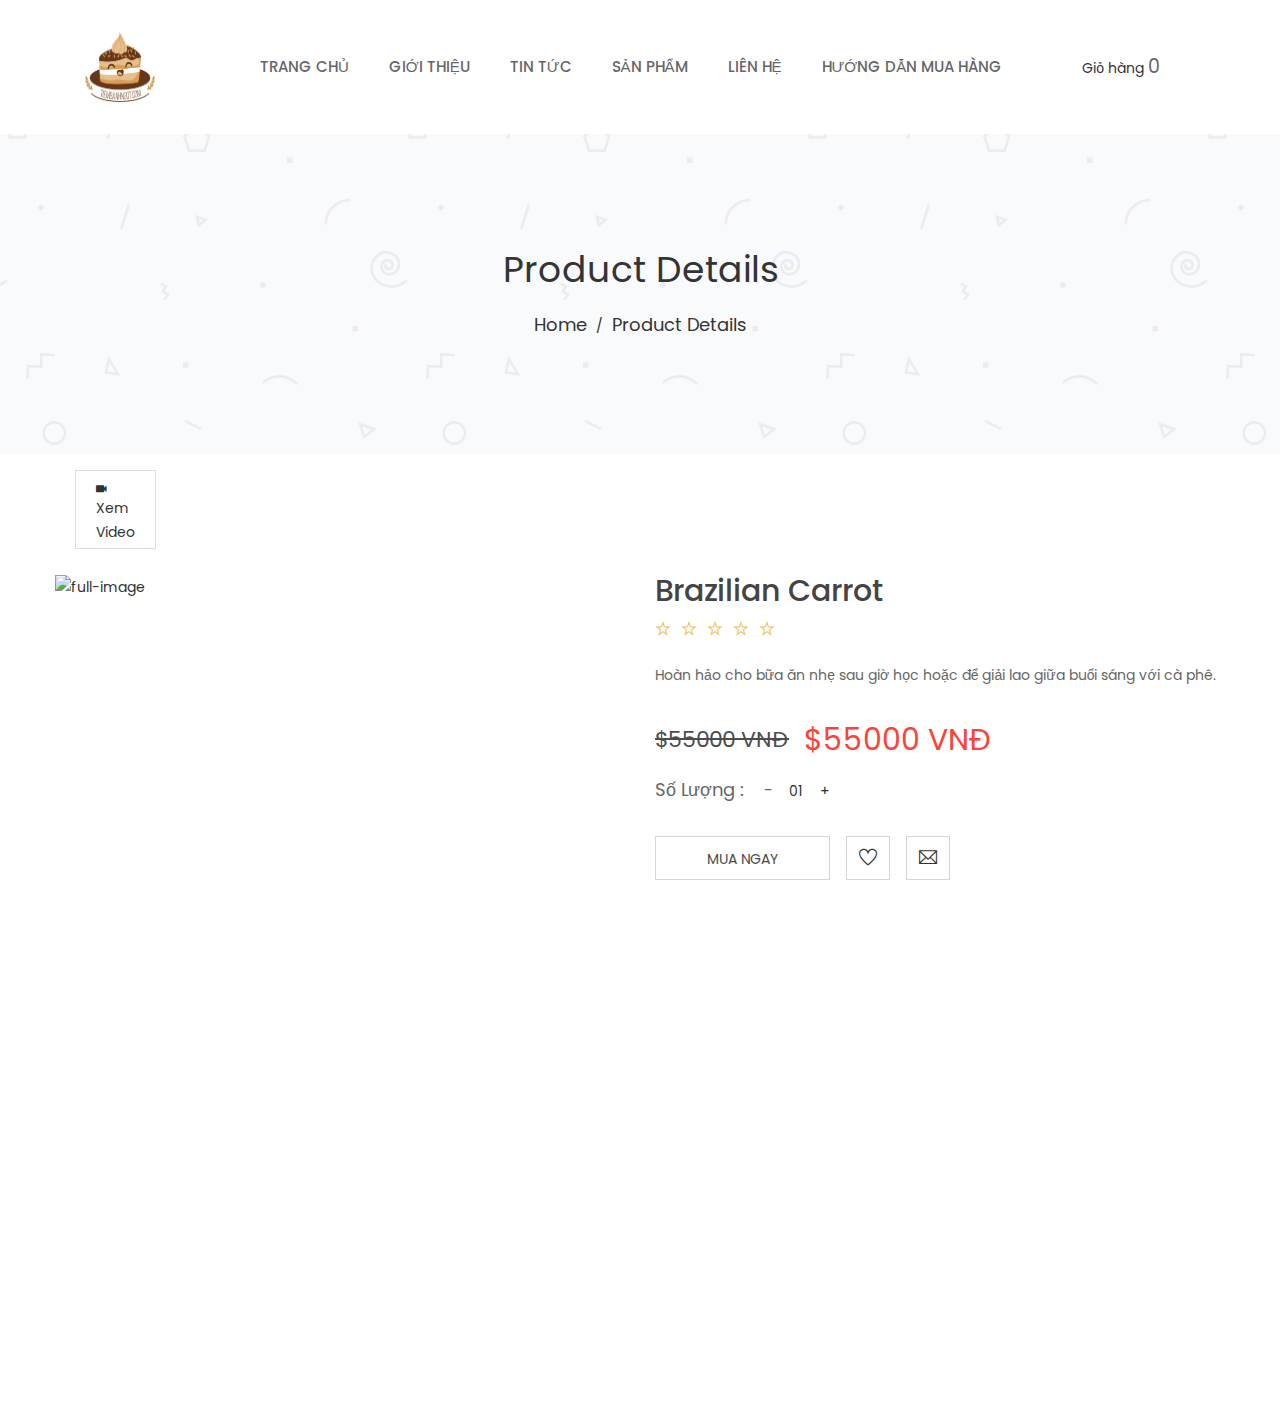
==== product2.html @ e5ba7889 "upload website" ====
﻿<!doctype html>
<html class="no-js" lang="en">
<head>
    <meta charset="utf-8">
    <meta http-equiv="x-ua-compatible" content="ie=edge">
    <title>Brazilian Carrot</title>
    <meta name="description" content="">
    <meta name="viewport" content="width=device-width, initial-scale=1">

    <!-- Place favicon.ico in the root directory -->
    <link rel="shortcut icon" type="image/x-icon" href="images/logo.png">
    <link rel="apple-touch-icon" href="apple-touch-icon.png">


    <!-- All css files are included here. -->
    <!-- Bootstrap fremwork main css -->
    <link rel="stylesheet" href="css/bootstrap.min.css">
    <!-- Owl Carousel main css -->
    <link rel="stylesheet" href="css/owl.carousel.min.css">
    <link rel="stylesheet" href="css/owl.theme.default.min.css">
    <!-- This core.css file contents all plugings css file. -->
    <link rel="stylesheet" href="css/core.css">
    <!-- Theme shortcodes/elements style -->
    <link rel="stylesheet" href="css/shortcode/shortcodes.css">
    <!-- Theme main style -->
    <link rel="stylesheet" href="style.css">
    <!-- Responsive css -->
    <link rel="stylesheet" href="css/responsive.css">
    <!-- User style -->


    <!-- Modernizr JS -->
    <script src="js/vendor/modernizr-2.8.3.min.js"></script>

    <!-- Global site tag (gtag.js) - Google Analytics -->
<script async src="https://www.googletagmanager.com/gtag/js?id=G-WGV1TF0LBC"></script>
<script>
  window.dataLayer = window.dataLayer || [];
  function gtag(){dataLayer.push(arguments);}
  gtag('js', new Date());

  gtag('config', 'G-WGV1TF0LBC');
</script>

</head>

<body>

    <!-- Body main wrapper start -->
    <div class="wrapper fixed__footer">
        <!-- Start Header Style -->
        <header id="header" class="htc-header header--3 bg__white">
            <!-- Start Mainmenu Area -->

            <div id="sticky-header-with-topbar" class="mainmenu__area sticky__header">
                <div class="container">
                    <div class="row">
                        <div class="col-md-2 col-lg-2 col-sm-3 col-xs-3">
                            <div class="logo">
                                <a href="index.html">
                                    <img src="images/logo.png" height="70" width="100" style="padding-left:30px" alt="logo">
                                </a>
                            </div>
                        </div>
                        <!-- Start MAinmenu Ares -->
                        <div>
                            <nav class="mainmenu__nav hidden-xs hidden-sm">
                                <ul class="main__menu">
                                    <li class="drop"><a href="index.html">TRANG CHỦ</a></li>
                                    <li class="drop">
                                        <a href="portfolio-card-box-2.html">GIỚI THIỆU</a>

                                    </li>

                                    <li class="drop">
                                        <a href="blog.html">TIN TỨC</a>

                                    </li>
                                    <li class="drop">
                                        <a href="shop.html">SẢN PHẨM</a>

                                    </li>

                                    <li><a href="contact.html">LIÊN HỆ</a></li>

                                    <li><a href="Guideline.html">HƯỚNG DẪN MUA HÀNG</a></li>
                                </ul>
                            </nav>

                        </div>
                        <!-- End MAinmenu Ares -->
                        <div>
                            <ul class="menu-extra">
                                <li class="search search__open hidden-xs"> <ion-icon name="search-outline"></ion-icon></li>
                                <li> <a href="login-register.html"> <ion-icon name="person-outline"></ion-icon></a></li>


                                <li class="cart">
                                    <a href="cart.html">
                                        <ion-icon name="basket"></ion-icon> Giỏ hàng <span>0</span>
                                    </a>
                                </li>

                            </ul>
                        </div>
                    </div>
                    <div class="mobile-menu-area"></div>
                </div>
            </div>
            <!-- End Mainmenu Area -->
        </header> <!-- End Header Style -->
        <div class="body__overlay"></div>
        <!-- Start Offset Wrapper -->
        <div class="offset__wrapper">
            <!-- Start Search Popap -->
            <div class="search__area">
                <div class="container">
                    <div class="row">
                        <div class="col-md-12">
                            <div class="search__inner">
                                <form action="#" method="get">
                                    <input placeholder="Tìm kiếm ... " type="text">
                                    <button type="submit"></button>
                                </form>
                                <div class="search__close__btn">
                                    <span class="search__close__btn_icon"><i class="zmdi zmdi-close"></i></span>
                                </div>
                            </div>
                        </div>
                    </div>
                </div>
            </div>
         
        </div>
        <!-- End Offset Wrapper -->
        <!-- Start Bradcaump area -->
        <div class="ht__bradcaump__area" style="background: rgba(0, 0, 0, 0) url(images/bg/2.jpg) no-repeat scroll center center / cover ;">
            <div class="ht__bradcaump__wrap">
                <div class="container">
                    <div class="row">
                        <div class="col-xs-12">
                            <div class="bradcaump__inner text-center">
                                <h2 class="bradcaump-title">Product Details</h2>
                                <nav class="bradcaump-inner">
                                    <a class="breadcrumb-item" href="index.html">Home</a>
                                    <span class="brd-separetor">/</span>
                                    <span class="breadcrumb-item active">Product Details</span>
                                </nav>
                            </div>
                        </div>
                    </div>
                </div>
            </div>
        </div>
        <!-- End Bradcaump area -->
        <!-- Start Product Details -->
        <section class="htc__product__details pt--120 pb--100 bg__white">
            <div class="container">
                <div class="row">
                    <div class="col-md-6 col-lg-6 col-sm-12 col-xs-12">
                        <div class="product__details__container">
                            <!-- Start Small images -->
                            <!-- End Small images -->
                            <div class="product__big__images">
                                <div class="portfolio-full-image tab-content">
                                    <div role="tabpanel" class="tab-pane fade in active product-video-position" id="img-tab-1">
                                        <img src="https://www.thespruceeats.com/thmb/HViYfT3DmS4lze85oc36hbVF-yA=/960x0/filters:no_upscale():max_bytes(150000):strip_icc():format(webp)/carrotcupcakeslg-57bb7e203df78c876333b533.jpg" alt="full-image">
                                        <div class="product-video">
                                            <a class="video-popup" href="https://www.youtube.com/watch?v=bplkNxtg88I">
                                                <i class="zmdi zmdi-videocam"></i> Xem Video
                                            </a>
                                        </div>
                                    </div>
                                    <div role="tabpanel" class="tab-pane fade product-video-position" id="img-tab-2">
                                        <img src="https://www.thespruceeats.com/thmb/HViYfT3DmS4lze85oc36hbVF-yA=/960x0/filters:no_upscale():max_bytes(150000):strip_icc():format(webp)/carrotcupcakeslg-57bb7e203df78c876333b533.jpg" alt="full-image">
                                        <div class="product-video">
                                            <a class="video-popup" href="https://www.youtube.com/watch?v=bplkNxtg88I">
                                                <i class="zmdi zmdi-videocam"></i> Xem Video
                                            </a>
                                        </div>
                                    </div>
                                    <div role="tabpanel" class="tab-pane fade product-video-position" id="img-tab-3">
                                        <img src="https://www.thespruceeats.com/thmb/HViYfT3DmS4lze85oc36hbVF-yA=/960x0/filters:no_upscale():max_bytes(150000):strip_icc():format(webp)/carrotcupcakeslg-57bb7e203df78c876333b533.jpg" alt="full-image">
                                        <div class="product-video">
                                            <a class="video-popup" href="https://www.youtube.com/watch?v=bplkNxtg88I">
                                                <i class="zmdi zmdi-videocam"></i> Xem Video
                                            </a>
                                        </div>
                                    </div>
                                    <div role="tabpanel" class="tab-pane fade product-video-position" id="img-tab-4">
                                        <img <img src="https://www.thespruceeats.com/thmb/HViYfT3DmS4lze85oc36hbVF-yA=/960x0/filters:no_upscale():max_bytes(150000):strip_icc():format(webp)/carrotcupcakeslg-57bb7e203df78c876333b533.jpg" alt="full-image"> alt="full-image">
                                        <div class="product-video">
                                            <a class="video-popup" href="https://www.youtube.com/watch?v=bplkNxtg88I">
                                                <i class="zmdi zmdi-videocam"></i> Xem Video
                                            </a>
                                        </div>
                                    </div>
                                </div>
                            </div>
                        </div>
                    </div>
                    <div class="col-md-6 col-lg-6 col-sm-12 col-xs-12 smt-30 xmt-30">
                        <div class="htc__product__details__inner">
                            <div class="pro__detl__title">
                                <h2>Brazilian Carrot</h2>
                            </div>
                            <div class="pro__dtl__rating">
                                <ul class="pro__rating">
                                    <li><span class="ti-star"></span></li>
                                    <li><span class="ti-star"></span></li>
                                    <li><span class="ti-star"></span></li>
                                    <li><span class="ti-star"></span></li>
                                    <li><span class="ti-star"></span></li>
                                </ul>
                              
                            </div>
                            <div class="pro__details">
                                <p> Hoàn hảo cho bữa ăn nhẹ sau giờ học hoặc để giải lao giữa buổi sáng với cà phê. </p>
                            </div>
                            <ul class="pro__dtl__prize">
                                <li class="old__prize">$55000 VNĐ</li>
                                <li>$55000 VNĐ</li>
                            </ul>


                            <div class="product-action-wrap">
                                <div class="prodict-statas"><span>Số lượng :</span></div>
                                <div class="product-quantity">
                                    <form id='myform' method='POST' action='#'>
                                        <div class="product-quantity">
                                            <div class="cart-plus-minus">
                                                <input class="cart-plus-minus-box" type="text" name="qtybutton" value="01">
                                            </div>
                                        </div>
                                    </form>
                                </div>
                            </div>
                            <ul class="pro__dtl__btn">
                                <li class="buy__now__btn"><a class="add-cart" href="cart.html">Mua ngay</a></li>
                                <li><a href="#"><span class="ti-heart"></span></a></li>
                                <li><a href="#"><span class="ti-email"></span></a></li>
                            </ul>
                            
                        </div>
                    </div>
                </div>
            </div>
        </section>
        <!-- End Product Details -->
        <!-- Start Footer Area --><footer class="htc__foooter__area gray-bg">
            <div class="container">
                <div class="row">
                    <div class="footer__container clearfix">
                        <!-- Start Single Footer Widget -->
                        <div class="col-md-3 col-lg-3 col-sm-6">
                            <div class="ft__widget">
                                <div class="ft__logo">
                                    <a href="index.html">
                                        <img src="images/logo.png" width="150" height="120" alt="footer logo">

                                    </a>
                                </div>
                                <div class="footer-address">
                                    <ul>
                                        <li>
                                            <div class="address-icon">
                                                <i class="zmdi zmdi-pin"></i>
                                            </div>
                                            <div class="address-text">
                                                <p>669 QL1A, khu phố 3, Thủ Đức <br> Thành phố Hồ Chí Minh </p>
                                            </div>
                                        </li>
                                        <li>
                                            <div class="address-icon">
                                                <i class="zmdi zmdi-email"></i>
                                            </div>
                                            <div class="address-text">
                                                <a href="#"> tiembanhngot@gmail.com</a>
                                            </div>
                                        </li>
                                        <li>
                                            <div class="address-icon">
                                                <i class="zmdi zmdi-phone-in-talk"></i>
                                            </div>
                                            <div class="address-text">
                                                <p>+1900 18411 </p>
                                            </div>
                                        </li>
                                    </ul>
                                </div>

                            </div>
                        </div>
                        <!-- End Single Footer Widget -->
                        <!-- Start Single Footer Widget -->
                        <div class="col-md-3 col-lg-2 col-sm-6 smt-30 xmt-30">
                            <div class="ft__widget">
                                <h2 class="ft__title">Liên Hệ</h2>
                                <ul class="footer-categories">
                                    <li><a href="portfolio-card-box-2.html">Về chúng tôi</a></li>
                                    <li><a href="#">Đánh giá từ khách hàng</a></li>
                                    <li><a href="#">Tuyển Dụng</a></li>

                                </ul>
                            </div>
                        </div>
                        <!-- Start Single Footer Widget -->
                        <div class="col-md-3 col-lg-2 col-sm-6 smt-30 xmt-30">
                            <div class="ft__widget">
                                <h2 class="ft__title">Chính sách</h2>
                                <ul class="footer-categories">
                                    <li><a href="#">Chính sách bảo mật</a></li>
                                    <li><a href="#">Chính sách đổi trả</a></li>
                                    <li><a href="#">Chính sách mua hàng</a></li>
                                    <li><a href="#">Trả Hàng & Hoàn Tiền</a></li>

                                </ul>
                            </div>
                        </div>
                        <!-- Start Single Footer Widget -->
                        <div class="col-md-3 col-lg-3 col-lg-offset-1 col-sm-6 smt-30 xmt-30">
                            <div class="ft__widget">
                                <h2 class="ft__title">Từ khóa nổi bật</h2>
                                <ul class="footer-categories">
                                    <li><a href="#">Cupcakes</a></li>
                                    <li><a href="#">Muffins</a></li>
                                    <li><a href="#">Chocolate</a></li>
                                    <li><a href="#">Petit</a></li>
                                    <li><a href="#">Pancake</a></li>
                                    <li><a href="#">Pies</a></li>
                                    <li><a href="#">Tarts</a></li>
                                    <li><a href="#">Candy</a></li>

                                </ul>
                            </div>
                        </div>
                        <!-- End Single Footer Widget -->
                    </div>
                </div>
                <!-- Start Copyright Area -->
                <!-- End Copyright Area -->
            </div>
        </footer>
        <!-- End Footer Area -->
    </div>
    <!-- Body main wrapper end -->
    <!-- QUICKVIEW PRODUCT -->
    <!-- END QUICKVIEW PRODUCT -->
    <!-- Placed js at the end of the document so the pages load faster -->
    <!-- jquery latest version -->
    <script src="js/vendor/jquery-1.12.0.min.js"></script>
    <!-- Bootstrap framework js -->
    <script src="js/bootstrap.min.js"></script>
    <!-- All js plugins included in this file. -->
    <script src="js/plugins.js"></script>
    <script src="js/slick.min.js"></script>
    <script src="js/owl.carousel.min.js"></script>
    <!-- Waypoints.min.js. -->
    <script src="js/waypoints.min.js"></script>
    <!-- Main js file that contents all jQuery plugins activation. -->
    <script src="js/main.js"></script>
    <script src="https://unpkg.com/ionicons@5.2.3/dist/ionicons.js"></script>
</body>

</html>
---- css/core.css ----
@import url("themify-icons.css");
	@import url("material-design-iconic-font.min.css");
	@import url("plugins/animate.css");
	@import url("plugins/animate-slider.css");
	@import url("shortcode/default.css");
	@import url("plugins/jquery-ui.css");
	@import url("plugins/magnific-popup.css");
	@import url("plugins/slick.css");
	@import url("plugins/slick-theme.css");
	@import url("plugins/meanmenu.css");
	@import url('https://fonts.googleapis.com/css?family=Dosis:300,400,500,600,700|Poppins:300,400,500,600,700');
---- css/shortcode/shortcodes.css ----
@import url("header.css");
@import url("slider.css");
@import url("footer.css");
---- style.css ----
/*  
  CSS INDEX
  ===================

  01. Google fonts
  02. Scroll To Top
  03. Product Area
  04. Log In Register Area
  05. Bradcaump Area
  06. Quickview Area
  07. New Product Area
  08. Best Product Area
  09. Blog Area
  10. Feature Product Area
  11. Popular Product Area
  12. Load More Area
  13. Newsletter Area
  14. Choose Us Area
  15. Team Area
  16. Testimonial Area
  17. Our Brand Area
  18. Our Shop Area
  19. Our Shop Sidebar
  20. Our Contact Area
  21. Our Product Details Area
  22. Wrapper Sidebar
  23. Our Blog Details
  24. Shop Details Area
  25. Our Wishlist Area
  26. Our Cart Area
  27. Our Checkout Page
  28. portfolio style


-----------------------------------------------------------------------------------*/
/*----------------------------------------*/
/*  1. Google fonts
/*----------------------------------------*/
/*
    font-family: 'Poppins', sans-serif;

    font-family: 'Dosis', sans-serif;

*/
/*---------------------------------------
  02. Scroll To Top
----------------------------------------*/
#scrollUp {
    border: 3px solid rgba(0, 0, 0, 0.1);
    border-radius: 100%;
    bottom: 15px;
    box-sizing: content-box;
    color: #fff;
    font-size: 20px;
    height: 50px;
    line-height: 63px;
    position: fixed;
    right: 15px;
    text-align: center;
    transition: all 0.3s ease 0s;
    width: 50px;
    z-index: 200;
}

    #scrollUp:hover {
    }

@-webkit-keyframes scroll-ani-to-top {
    0% {
        opacity: 0;
        bottom: 0;
    }

    50% {
        opacity: 1;
        bottom: 50%;
    }

    100% {
        opacity: 0;
        bottom: 75%;
    }
}

@-moz-keyframes scroll-ani-to-top {
    0% {
        opacity: 0;
        bottom: 0;
    }

    50% {
        opacity: 1;
        bottom: 50%;
    }

    100% {
        opacity: 0;
        bottom: 75%;
    }
}

@keyframes scroll-ani-to-top {
    0% {
        opacity: 0;
        bottom: 0;
    }

    50% {
        opacity: 1;
        bottom: 50%;
    }

    100% {
        opacity: 0;
        bottom: 75%;
    }
}

#scrollUp:hover i {
    animation: 800ms linear 0s normal none infinite running scroll-ani-to-top;
    height: 100%;
    left: 0;
    margin-bottom: -25px;
    position: absolute;
    width: 100%;
    bottom: 0;
}

#scrollUp i {
    color: #fff;
    font-size: 36px;
}

#scrollUp {
    background: #cfcecc none repeat scroll 0 0;
}
/*---------------------------------------
  End Scroll To Top
----------------------------------------*/
/*---------------------------------------
  03. Product Area
----------------------------------------*/

.pro__thumb a {
    display: block;
}

.product {
    margin-top: 70px;
    overflow: hidden;
}

.product__inner {
    position: relative;
}

.product__action {
    display: flex;
    height: 48px;
    justify-content: space-around;
    line-height: 48px;
    margin: auto;
    position: relative;
    width: 100%;
    z-index: 2;
}

    .product__action::before {
        background: #fff none repeat scroll 0 0;
        content: "";
        height: 100%;
        left: 0;
        opacity: 0.85;
        position: absolute;
        top: 0;
        width: 100%;
        z-index: -1;
    }

    .product__action li a span {
        color: #666666;
        font-size: 20px;
        transition: all 0.3s ease 0s;
        margin-top: 14px;
        display: inline-block;
    }

.home-6 .product__action li a span {
    margin-top: 0px;
    font-size: 18px;
}

.home-6.popular__product--6 .product__action li {
    border-radius: 50px;
    box-shadow: none;
}

.product__action li:first-child::before {
    background: #666666 none repeat scroll 0 0;
    content: "";
    height: 24px;
    position: absolute;
    right: 0;
    top: 50%;
    transform: translateY(-50%);
    width: 1px;
}

.another-product-style .product__action li::before {
    background: #666666 none repeat scroll 0 0;
    content: "";
    height: 24px;
    position: absolute;
    right: 0;
    top: 50%;
    transform: translateY(-50%);
    width: 1px;
}

.another-product-style .product__action li:last-child::before {
    content: none;
}

.another-product-style .product__action {
    width: 155px;
}

.another-product-style .product__details {
    text-align: center;
}

.another-product-style .product__price {
    display: block;
}

    .another-product-style .product__price li {
        display: inline-block;
    }

.product__action li {
    position: relative;
    width: 50%;
}

    .product__action li a span:hover {
        color: #fd3f0f;
    }

.product:hover .product__hover__info {
    opacity: 1;
    top: 50%;
}

.product__hover__info {
    left: 50%;
    position: absolute;
    text-align: center;
    top: 60%;
    transform: translateY(-50%) translateX(-50%);
    width: 100%;
    z-index: 2;
    opacity: 0;
    transition: 0.6s;
}

.add__to__wishlist {
    bottom: 12px;
    position: absolute;
    right: 12px;
}

    .add__to__wishlist a span {
        color: #000000;
        font-size: 14px;
        transition: all 0.4s ease 0s;
    }

        .add__to__wishlist a span:hover {
            color: #ff4136;
        }

.product__details h2 {
    color: #444444;
    font-size: 14px;
    font-weight: 500;
}

.product__details {
    padding-top: 27px;
}

.product__price {
    display: flex;
    margin-top: 9px;
}

    .product__price li {
        color: #ff4136;
        font-size: 16px;
    }

        .product__price li.new__price {
            padding-left: 12px;
        }

        .product__price li.old__price {
            color: #9c9b9b;
            text-decoration: line-through;
        }

.product__menu {
    text-align: center;
}

    .product__menu button {
        background: transparent none repeat scroll 0 0;
        border: 0 none;
        color: #666666;
        font-size: 17px;
        font-weight: 500;
        line-height: 20px;
        padding: 0 20px;
        text-transform: uppercase;
        transition: all 0.4s ease 0s;
    }

.product__filter--7 .product__menu button:first-child {
    padding-left: 0;
}

.product__filter--7 .product__menu button:last-child {
    padding-right: 0;
}

.product__menu button:hover {
    color: #ff4136;
}

.product__menu button.is-checked {
    color: #ff4136;
}
/* single product */

.product-details-style2 .product__big__images {
    display: block;
    max-width: 100%;
    overflow: hidden;
}

.product-details-style2 .product__details__container {
    display: block;
}

.product-details-style2 .product__small__images {
    margin-top: 30px;
}

.product-details-style2 .pot-small-img {
    display: inline-block;
    margin-right: 22px;
    margin-top: 0;
    width: 22%;
}

    .product-details-style2 .pot-small-img:last-child {
        margin-right: 0px;
    }

.product-details-style2 .product__small__images {
    min-width: inherit;
    padding-right: 0;
}

.sin-product-details-slider a > img {
    border: 1px solid #ddd;
}

.product-details-style3 .product__details__container {
    margin-right: 5px;
}

.product-details-style3 .pro__rating {
    display: block;
    padding-right: 0px;
}

.product-details-style3 .pro__dtl__btn,
.product-details-style3 .product-action-wrap,
.product-details-style3 .pro__social__share,
.product-details-style3 .pro__dtl__prize,
.product-details-style3 .pro__dtl__rating {
    display: block;
}

    .product-details-style3 .pro__choose__color li,
    .product-details-style3 .pro__choose__size > li,
    .product-details-style3 .pro__dtl__btn li,
    .product-details-style3 .pro__social__share h2,
    .product-details-style3 .pro__soaial__link li,
    .product-details-style3 .pro__soaial__link,
    .product-details-style3 .product-quantity,
    .product-details-style3 .prodict-statas,
    .product-details-style3 .pro__dtl__prize li,
    .product-details-style3 .pro__rating > li,
    .product-details-style3 .title__5,
    .product-details-style3 .pro__choose__size,
    .product-details-style3 .pro__choose__color {
        display: inline-block;
    }

.product-details-slider.owl-carousel .owl-nav div {
    background-color: #fff;
    border: 1px solid #fff;
    border-radius: 50%;
    box-shadow: 0 0 5px rgba(0, 0, 0, 0.2);
    color: #333;
    font-size: 25px;
    height: 40px;
    line-height: 40px;
    opacity: 0;
    position: absolute;
    right: 0;
    text-align: center;
    top: 50%;
    transform: translateY(-50%);
    transition: all 0.5s ease 0s;
    width: 40px;
}

    .product-details-slider.owl-carousel .owl-nav div.owl-prev {
        left: 0;
        right: auto;
    }

.product-details-slider:hover .owl-nav div {
    opacity: 1;
}

.product-details-style3 .pro__details p {
    margin: 0 auto;
    width: 71%;
}

.single-portfolio-details {
    float: left;
    padding: 5px;
    width: 50%;
}

    .single-portfolio-details a > img {
        border: 1px solid #ddd;
        width: 100%;
    }

.product__details__container.product-details-5 {
    display: block;
}

.scroll-single-product > img {
    width: 100%;
}

.sidebar-active {
    will-change: min-height;
}

.sidebarinner {
    transform: translate(0, 0);
    will-change: position, transform;
}

.is-affixed .inner-wrapper-sticky {
    padding-left: 15px;
}

.product-video-position {
    position: relative;
}

.product-video {
    bottom: 0;
    left: 0;
    padding: 0 0 50px 20px;
    position: absolute;
    content: "";
    z-index: 99;
}

    .product-video a {
        border: 1px solid #ddd;
        display: inline-block;
        padding: 7px 20px 4px;
    }

        .product-video a i {
            display: inline-block;
            float: left;
            margin-right: 5px;
            margin-top: 4px;
        }

.on-sale {
    content: "";
    position: absolute;
    right: 20px;
    top: 20px;
}

    .on-sale span {
        background-color: #ff4136;
        border-radius: 50px;
        color: #fff;
        display: inline-block;
        line-height: 1;
        padding: 5px 9px;
        text-transform: capitalize;
    }



.product-categories-title > h3 {
    border-left: 1px solid rgba(129, 129, 129, 0.2);
    border-right: 1px solid rgba(129, 129, 129, 0.2);
    border-top: 2px solid #ff4136;
    color: #303030;
    font-size: 17px;
    font-weight: 500;
    padding: 15px;
    position: relative;
    text-transform: uppercase;
    transition: all 0.3s ease 0s;
}

.product-categories-menu {
    background: #ffffff none repeat scroll 0 0;
    border: 1px solid rgba(129, 129, 129, 0.2);
    padding: 20px 0;
    width: 100%;
}

    .product-categories-menu ul li {
        position: relative;
    }

        .product-categories-menu ul li a {
            background-color: #fff;
            color: #333;
            display: block;
            font-size: 14px;
            letter-spacing: 0.4px;
            padding: 7px 20px;
            text-transform: capitalize;
            transition: all 0.3s ease 0s;
        }

            .product-categories-menu ul li a:hover {
                color: #ff4136;
            }

.product-tab-list {
    border-color: #ff4136 rgba(129, 129, 129, 0.2) rgba(129, 129, 129, 0.2);
    border-style: solid;
    border-width: 2px 1px 1px;
    padding: 14px 20px 10px;
}

.product-slider-active .col-lg-4,
.product-slider-active .col-sm-4,
.product-slider-active .col-md-4,
.product-slider-active .col-xa-12 {
    width: 100%;
}

.tab-style > li {
    display: inline-block;
}

.product-slider-active .product {
    margin-top: 30px;
}

.tab-menu-text > h4 {
    color: #303030;
    font-size: 16px;
    font-weight: 400;
    padding: 0 30px 0 0;
    position: relative;
    text-transform: uppercase;
    transition: all 0.3s ease 0s;
}

.product-tab-list ul li.active .tab-menu-text > h4,
.product-tab-list ul li .tab-menu-text > h4:hover {
    color: #ff4136;
}

.product-style-tab {
    position: relative;
}

.product-slider-active.owl-carousel .owl-nav div {
    font-size: 25px;
    opacity: 1;
    position: absolute;
    right: 45px;
    text-align: center;
    top: -37px;
    transition: all 0.3s ease 0s;
    visibility: visible;
    width: 30px;
    color: #303030;
}

    .product-slider-active.owl-carousel .owl-nav div:hover {
        color: #ff4136;
    }

    .product-slider-active.owl-carousel .owl-nav div.owl-next {
        left: auto;
        right: 20px;
    }

.deal-area {
    padding-top: 96px;
}

.timer span {
    border: 1px solid #666;
    display: inline-block;
    float: left;
    font-size: 25px;
    margin-right: 20px;
    padding: 10px 20px;
    font-weight: 600;
}

    .timer span p {
        font-size: 15px;
    }

.timer {
    display: block;
    margin: 30px 0;
    overflow: hidden;
    text-align: center;
}

.deal-area > h2 {
    font-size: 60px;
    font-weight: 600;
    line-height: 1;
    margin-bottom: 15px;
}

.deal-area > p {
    font-size: 25px;
    letter-spacing: 2px;
}

.deal-area > a {
    background-color: #303030;
    color: #fff;
    display: inline-block;
    line-height: 1;
    padding: 12px 20px 11px;
    text-transform: uppercase;
}

    .deal-area > a:hover {
        background-color: #ff4136;
    }

.banner-img > img {
    width: 100%;
}

.tab-style.product-tab-list-btn {
    display: inline-block;
    float: left;
}

.all-product-btn {
    text-align: right;
}

    .all-product-btn a {
        color: #303030;
        font-size: 17px;
        font-weight: 500;
        padding: 0;
        position: relative;
        text-transform: uppercase;
        transition: all 0.3s ease 0s;
    }

        .all-product-btn a:hover {
            color: #ff4136;
        }

.product-slider-active2 .product {
    margin-top: 30px;
}

.tab-content.jump > .tab-pane {
    display: block;
    height: 0;
    opacity: 0;
    overflow: hidden;
}

    .tab-content.jump > .tab-pane.active {
        display: block;
        height: auto;
        opacity: 1;
        overflow: visible;
    }




/*------------------------------
  04. Log In Register Area
--------------------------------*/

.single__tabs__panel.tab-pane:not(.active) {
    display: none;
}

.login__register__menu {
    display: flex;
    justify-content: center;
    margin: 0 auto 51px;
    max-width: 370px;
}

    .login__register__menu li a {
        color: #000000;
        font-size: 36px;
        transition: all 0.4s ease 0s;
    }

    .login__register__menu li {
        padding: 0 20px;
    }

        .login__register__menu li.active a {
            color: #ff4136;
        }

        .login__register__menu li a:hover {
            color: #ff4136;
        }

.htc__login__register__wrap {
    margin: 0 auto;
    max-width: 370px;
}

.login input {
    -moz-border-bottom-colors: none;
    -moz-border-left-colors: none;
    -moz-border-right-colors: none;
    -moz-border-top-colors: none;
    border-color: currentcolor currentcolor #8e8e8e;
    border-image: none;
    border-style: none none solid;
    border-width: 0 0 1px;
    color: #686868;
    font-size: 16px;
    height: 40px;
    line-height: 40px;
    padding: 0 15px;
    width: 100%;
    background: transparent;
}

    .login input + input {
        margin-bottom: 20px;
        margin-top: 40px;
    }

.tabs__checkbox span.forget a {
    float: right;
    color: #ff4136;
    font-size: 12px;
}

.tabs__checkbox label {
    bottom: 2px;
    color: #999;
    font-size: 15px;
    padding-left: 9px;
    position: relative;
    text-transform: capitalize;
    font-weight: normal;
    cursor: pointer;
}

.tabs__checkbox {
    margin-bottom: 20px;
}

    .tabs__checkbox span {
        color: #686868;
        text-transform: capitalize;
        padding-left: 5px;
    }

.htc__login__btn a {
    border: 1px solid #d5d5d5;
    display: inline-block;
    font-size: 20px;
    height: 50px;
    line-height: 50px;
    text-align: center;
    text-transform: capitalize;
    transition: all 0.5s ease 0s;
    width: 150px;
    color: #4b4b4b;
    text-transform: uppercase;
}

.htc__login__btn {
    text-align: center;
}

.login input:last-child {
    margin-top: 14px;
}

.htc__social__connect h2 {
    color: #000;
    font-size: 16px;
    margin-bottom: 25px;
    margin-top: 50px;
    text-transform: capitalize;
    font-weight: 500;
}

.htc__soaial__list {
    display: flex;
    justify-content: center;
}

    .htc__soaial__list li a {
        display: block;
        height: 35px;
        line-height: 35px;
        text-align: center;
        transition: all 0.5s ease 0s;
        width: 35px;
    }

.user__meta__inner .htc__soaial__list {
    justify-content: space-between;
}

.htc__soaial__list li a i {
    color: #fff;
    font-size: 16px;
}

.htc__social__connect {
    text-align: center;
}

.htc__soaial__list li + li {
    margin-left: 10px;
}

.login input::-moz-placeholder {
    color: #686868 !important;
    font-size: 16px !important;
}

.htc__login__btn a:hover {
    background: #ff4136;
    color: #fff;
    border: 1px solid #ff4136;
}
/*------------------------------
  05. Bradcaump Area
--------------------------------*/

.ht__bradcaump__wrap {
    align-items: center;
    display: flex;
    height: 320px;
}

.bradcaump-title {
    color: #343434;
    font-size: 36px;
    font-weight: 400;
    line-height: 40px;
    text-transform: capitalize;
}

.breadcrumb-item {
    color: #343434;
    font-size: 18px;
    text-transform: capitalize;
}

    .breadcrumb-item.active {
        color: #343434;
        font-size: 18px;
        text-transform: capitalize;
    }

.brd-separetor {
    padding: 0 5px;
}

.bradcaump-inner {
    margin-top: 23px;
}
/*------------------------------
  06. Quickview Area
--------------------------------*/

#quickview-wrapper {
    position: relative;
}

.modal-dialog.modal__container {
    width: 1170px;
}

.modal-product {
    display: flex;
    padding-top: 20px;
}

.product-images {
    min-width: 50%;
    padding-right: 50px;
}

.product-info h1 {
    font-size: 20px;
    margin-bottom: 10px;
    text-transform: capitalize;
}

.rating__and__review {
    display: flex;
    margin-bottom: 15px;
}

.rating {
    display: inline-block;
    padding-right: 13px;
}

    .rating li span {
        color: #ff4136;
    }

    .rating li {
        display: inline-block;
    }

        .rating li + li {
            margin-left: 3px;
        }

.review a {
    color: #999;
}

.s-price-box span.new-price {
    color: #ff4136;
    font-size: 23px;
    margin-right: 5px;
}

.s-price-box span.old-price {
    color: #999;
    font-size: 15px;
    text-decoration: line-through;
}

.product-info {
    padding-left: 50px;
    width: 50%;
}

.quick-desc {
    color: #999;
    margin-bottom: 30px;
    margin-top: 30px;
    width: 83%;
}

.select__color {
    display: flex;
}

.color__list {
    align-items: center;
    display: flex;
    margin-left: 30px;
}

    .color__list li + li {
        margin-left: 15px;
    }

    .color__list li a {
        background: #f10 none repeat scroll 0 0;
        border-radius: 100%;
        display: block;
        height: 30px;
        line-height: 31px;
        text-align: center;
        width: 30px;
    }

.select__size {
    display: flex;
}

.color__list li.gold a {
    background: #cc9900 none repeat scroll 0 0;
}

.color__list li.orange a {
    background: #cc6600 none repeat scroll 0 0;
}

.select__color ul.color__list li a {
    text-indent: 999px;
}

.select__color h2 {
    align-items: center;
    display: flex;
    font-size: 16px;
    text-transform: capitalize;
}

.select__size h2 {
    align-items: center;
    display: flex;
    font-size: 16px;
    text-transform: capitalize;
}

.select__size {
    margin-bottom: 25px;
    margin-top: 25px;
}

    .select__size ul.color__list li a {
        background: #f1f1f1 none repeat scroll 0 0;
        color: #999;
    }

.widget.widget_socialsharing_widget {
    display: flex;
}

.social-icons {
    display: flex;
    margin-left: 30px;
}

h3.widget-title-modal {
    align-items: center;
    display: flex;
    font-size: 16px;
    text-transform: capitalize;
}

.social-icons li a {
    border-radius: 100%;
    color: #999;
    display: block;
    line-height: 30px;
    text-align: center;
    transition: all 0.3s ease 0s;
}

.social-icons li + li {
    margin-left: 30px;
}

.social-icons li a i {
    font-size: 23px;
}

.social-icons li a:hover {
    color: #ff4136;
}

.addtocart-btn {
    margin-top: 66px;
    text-align: left;
}

    .addtocart-btn a {
        background: #333 none repeat scroll 0 0;
        color: #fff;
        display: inline-block;
        font-size: 20px;
        height: 60px;
        line-height: 60px;
        padding: 0 87px;
        text-transform: capitalize;
        transition: all 0.5s ease 0s;
    }

        .addtocart-btn a:hover {
            background: #ff4136 none repeat scroll 0 0;
            color: #fff;
        }
/*------------------------------
  07. New Product Area
--------------------------------*/

.new__product {
    position: relative;
}

.new__product__details {
    left: 30px;
    position: absolute;
    top: 50%;
    transform: translateY(-50%);
}

.new__product__thumb a img {
    width: 100%;
}

.new__product__details h2 {
    font-size: 22px;
    text-transform: capitalize;
}

.htc__btn.shop__now__btn {
    color: #3a3a3a;
    font-family: Dosis;
    font-size: 16px;
    font-weight: 500;
    padding-right: 30px;
    position: relative;
    text-transform: uppercase;
    transition: all 0.5s ease 0s;
}

    .htc__btn.shop__now__btn::before {
        background: #000 none repeat scroll 0 0;
        content: "";
        height: 1px;
        position: absolute;
        right: 0;
        top: 50%;
        transition: all 0.5s ease 0s;
        width: 20px;
    }

    .htc__btn.shop__now__btn:hover {
        color: #ff4136;
    }

        .htc__btn.shop__now__btn:hover::before {
            background: #ff4136 none repeat scroll 0 0;
            width: 25px;
        }

.new__product__btn {
    margin-top: 8px;
}

.new__product.text__align--left .new__product__details {
    left: 60px;
}

.new__product.text__align--left .new__product__btn {
    text-align: left;
}
/*------------------------------
  08. Best Product Area
--------------------------------*/

.best__product__thumb a {
    display: flex;
}

.best__product__inner {
    position: relative;
    z-index: 2;
}

.bst__pro__hover__info {
    border: 7px solid #f3f3f3;
    height: 100%;
    opacity: 0;
    position: absolute;
    text-align: center;
    top: 0;
    transition: all 0.5s ease 0s;
    width: 100%;
    left: 0;
    right: 0;
    bottom: 0;
    z-index: 99;
}

.bst__pro__action {
    align-items: center;
    background: #fff none repeat scroll 0 0;
    display: flex;
    height: 38px;
    justify-content: space-around;
    margin: auto;
    width: 160px;
}

.bst__pro__hover__info h2 {
    color: #444;
    font-size: 14px;
    font-weight: 500;
    text-transform: capitalize;
}

.bst__pro__hover__info span.bst__pro__prize {
    color: #636363;
    display: inline-block;
    font-size: 16px;
    margin-bottom: 23px;
    margin-top: 7px;
}

.bst__pro__hover__info::before {
    background: #dbdbdb none repeat scroll 0 0;
    content: "";
    height: 100%;
    left: 0;
    opacity: 0.81;
    position: absolute;
    top: 0;
    transition: all 0.5s ease 0s;
    width: 100%;
    z-index: -1;
}

.bst__pro__action li {
    position: relative;
    width: 33.33%;
}

    .bst__pro__action li a {
        display: block;
    }

    .bst__pro__action li + li::before {
        background: #666666 none repeat scroll 0 0;
        content: "";
        height: 75%;
        left: 0;
        position: absolute;
        top: 50%;
        transform: translateY(-50%);
        width: 1px;
    }

    .bst__pro__action li a span {
        color: #666666;
        font-size: 17px;
        height: 38px;
        line-height: 38px;
        transition: all 0.3s ease 0s;
    }

    .bst__pro__action li a:hover span {
        color: #ff4e43;
    }

.bst__pro__hover__action {
    position: absolute;
    top: 50%;
    transform: translateY(-50%);
    width: 100%;
}

.best__product:hover .bst__pro__hover__info {
    opacity: 1;
}

.best__product__thumb a img {
    width: 100%;
}

.best__product {
    margin-top: 30px;
}

.section__title .title__line {
    color: #303030;
    font-size: 30px;
    line-height: 30px;
}
/*------------------------------
  09. Blog Area
--------------------------------*/

.blog__thumb a img {
    width: 100%;
}

.blog__inner {
    position: relative;
}

.blog__hover__info {
    bottom: 0;
    left: 0;
    opacity: 0;
    padding: 30px 20px;
    position: absolute;
    transition: all 0.5s ease 0s;
}

.blog__thumb {
    position: relative;
    max-height: 347px;
    max-width: 370px;
}

.blog__post__time { /*x�a*/
    left: 20px;
    opacity: 0;
    position: absolute;
    top: 20px;
    transition: all 0.4s ease 0s;
}

.blog:hover .blog__post__time { /*x�a*/
    opacity: 1;
}

.blog__post__time { /*x�a*/
    background: #fff none repeat scroll 0 0;
    height: 65px;
    padding: 5px;
    text-align: center;
    width: 65px;
}

    .blog__post__time span.date { /*x�a*/
        display: block;
        font-size: 20px;
        font-weight: 500;
    }

    .blog__post__time span.month { /*x�a*/
        color: #303030;
        font-size: 14px;
        text-transform: capitalize;
    }

.bl__meta {
    display: flex;
    margin-bottom: 7px;
}

    .bl__meta li {
        font-size: 12px;
        font-weight: 500;
        position: relative;
    }

        .bl__meta li + li {
            margin-left: 10px;
            padding-left: 10px;
        }

            .bl__meta li + li::before {
                background: #000 none repeat scroll 0 0;
                content: "";
                height: 10px;
                left: 0;
                position: absolute;
                top: 50%;
                transform: translateY(-50%);
                width: 1px;
            }

.blog__hover__action p.blog__des {
    font-size: 17px;
    font-weight: 500;
    line-height: 28px;
    margin-bottom: 7px;
}

.read__more__btn {
    font-size: 14px;
    font-weight: 500;
    text-transform: uppercase;
    transition: all 0.5s ease 0s;
}

.blog:hover .blog__hover__info {
    opacity: 1;
}

.post__time--inner {
    border: 1px solid #f3f3f3;
    padding-top: 3px;
    padding-bottom: 2px;
}

.blog--page .blog {
    margin-top: 30px
}

.blog--page {
    margin-top: -30px;
}
/*--------------------------
    Blog Style 2
----------------------------*/

.blog--2 .blog__post__time {
    background: #f2f2f2 none repeat scroll 0 0;
}

.blog--2 .post__time--inner {
    border: 1px solid #fff;
}

.blog--2 .blog__post__time {
    margin-bottom: 176px;
}
/*------------------------------
  10. Feature Product Area
--------------------------------*/

.feature__thumb a {
    display: block;
}

    .feature__thumb a img {
        width: 100%;
    }

.feature {
    position: relative;
}

.feature__details {
    bottom: 40px;
    left: 40px;
    position: absolute;
}

    .feature__details h4 {
        color: #000;
        font-size: 22px;
        text-transform: capitalize;
    }

.feature__btn {
    margin-top: 7px;
}

.feature__thumb--2 a img {
    min-height: 330px;
}

.feature.text__pos--top .feature__details {
    top: 40px;
}
/*------------------------------
  11. Popular Product Area
--------------------------------*/

.product__details span.popular__pro__prize {
    color: #a65d5d;
    display: inline-block;
    font-size: 16px;
    margin-top: 11px;
}

.section__title.section__title--2 p {
    color: #666666;
    font-size: 15px;
    line-height: 26px;
    margin: 27px auto auto;
    width: 46%;
}

.popular__product__wrap .product {
    margin-top: 60px;
}

.popular__product__wrap .col-lg-4 {
    width: 100%;
}

.popular__product__wrap {
    position: relative;
}

    .popular__product__wrap.owl-carousel .owl-nav div {
        background: #9999 none repeat scroll 0 0;
        border-radius: 100%;
        color: #f5f6f8;
        height: 30px;
        left: -30px;
        line-height: 42px;
        margin: 0;
        padding: 0;
        position: absolute;
        text-align: center;
        top: 50%;
        width: 30px;
    }

        .popular__product__wrap.owl-carousel .owl-nav div.owl-next {
            left: auto;
            position: absolute;
            right: -30px;
        }

        .popular__product__wrap.owl-carousel .owl-nav div i {
            color: #fff;
            font-size: 27px;
        }

    .popular__product__wrap.owl-theme .owl-nav [class*="owl-"]:hover {
        background: #444 none repeat scroll 0 0;
    }

.wrap__box__style--1 {
    padding-right: 60px;
    padding-bottom: 60px;
    padding-left: 60px;
    background: #fff;
}

.custop__container {
    padding-left: 45px;
    padding-right: 45px;
    padding-top: 100px;
}
/*---------------------------------
    Popular Product Style 2
----------------------------------*/

.popular__product--2 .popular__product__container .product__action::before,
.product__style--7 .product__action::before {
    box-shadow: 0 0 20px 1px rgb(234, 234, 235);
    content: "";
    height: 100%;
    left: 0;
    opacity: 1;
    position: absolute;
    top: 0;
    width: 100%;
    z-index: -1;
}

.popular__product--2 .product__action li,
.product__style--7 .product__action li {
    text-align: center;
}

.product-hover-4 .popular__product__hover__info {
    left: 0;
    opacity: 0;
    position: absolute;
    right: 0;
    top: -30px;
    transition: all 0.5s ease 0s;
}

.product-hover-4.popular__product--2 .product:hover .popular__product__hover__info {
    opacity: 1;
    top: 0;
}

.popular__product__hover__info {
    opacity: 0;
    position: absolute;
    right: 20px;
    top: 0;
    transition: all 0.5s ease 0s;
}

.product__style--7 .popular__product__hover__info {
    opacity: 0;
    position: absolute;
    right: 0;
    top: -20px;
    transition: all 0.5s ease 0s;
}

.popular__product--2 .product:hover .popular__product__hover__info {
    opacity: 1;
    right: 0;
}

.product__style--7 .product:hover .popular__product__hover__info {
    opacity: 1;
    top: 0;
}

.popular__product__container .single__pro {
    padding: 0 15px;
    width: 20%;
    float: left;
    overflow: hidden;
}

.popular__product__container {
    margin-right: -15px;
    margin-left: -15px;
}

.popular__product--2 .product {
    margin-top: 30px;
}

.popular__product--2.product-hover-4 .product__details {
    bottom: 20px;
    left: 0;
    padding: 0;
    position: absolute;
    right: 0;
    text-align: center;
}

.popular__product--2 .product__details {
    bottom: 20px;
    left: 26px;
    padding: 0;
    position: absolute;
}

.popular__product--2 .product,
.product__style--7 .product {
    position: relative;
}

.popular__product--2 .product__details span.popular__pro__prize {
    margin-top: 8px;
}

.popular__product--2 .product__menu {
    text-align: left;
    margin-left: -15px;
    margin-right: -15px;
}

.pro__thumb a img {
    width: 100%;
}

.popular__product--2 .product__action li:first-child::before,
.product__style--7 .product__action li:first-child::before {
    display: none;
}

.popular__product--2 .product__action li a span,
.product__style--7 .product__action li a span {
    font-size: 16px;
}

.variation_product .product__details {
    text-align: left;
}
/*---------------------------------
    Popular Product Style 3
----------------------------------*/

.popular__product--2 .product__menu {
    text-align: center;
}

.popular__product__container {
    margin-left: 0;
    margin-right: 0;
}

.popular__product--2 .product__action::before {
    background: #fff none repeat scroll 0 0;
    opacity: 0.85;
}
/*---------------------------------
    Popular Product Style 4
----------------------------------*/

.popular__product--4 .product__action {
    display: block;
    height: 100%;
    line-height: 29px;
    width: 40px;
}

    .popular__product--4 .product__action li {
        width: 100%;
    }

.popular__product--4 .product:hover .popular__product__hover__info {
    right: 30px;
    top: 20px;
}

.popular__product--4 .popular__product__hover__info {
    right: 0;
    top: 0;
}

.popular__product--4 .product__action li {
    height: 50%;
    line-height: 58px;
    width: 100%;
}

    .popular__product--4 .product__action li + li::before {
        background: #666666 none repeat scroll 0 0;
        content: "";
        height: 1px;
        left: 0;
        margin: auto;
        position: absolute;
        right: 0;
        top: 0;
        width: 61%;
    }

    .popular__product--4 .product__action li a span {
        font-size: 20px;
    }

.popular__product--4 .product__details {
    opacity: 0;
    transition: 0.5s;
    bottom: -50px;
}

.popular__product--4 .product:hover .product__details {
    opacity: 1;
    bottom: 20px;
}

.popular__product--4 .product__action {
    padding: 0;
}

.popular__product--4 .pro__thumb a img {
    width: auto;
}

.popular__product--4 .pro__thumb {
    text-align: center;
}
/*---------------------------------
    Popular Product Style 6
----------------------------------*/

.wrap__box__style--2 {
    background: #fff none repeat scroll 0 0;
    padding-bottom: 100px;
    padding-left: 160px;
    padding-right: 160px;
}

.custop__container--2 {
    padding-left: 0;
    padding-right: 0;
    padding-top: 0;
}

.popular__product--6 .product {
    margin-top: 4px;
}

.popular__product--6 .product__list div[class*="col-"] {
    padding-right: 2px;
    padding-left: 2px;
}

.popular__product--6 .product__list {
    margin-left: -2px;
    margin-right: -2px;
}

.popular__product--6 .product__action li:first-child::before {
    display: none;
}

.popular__product--6 .popular__product__hover__info {
    position: absolute;
    right: inherit;
    top: -60px;
    transition: all 0.5s ease 0s;
    opacity: 0;
    left: 40px
}

.popular__product--6 .product__action li + li {
    margin-left: 5px;
}

.popular__product--6 .product__action {
    width: auto;
}

    .popular__product--6 .product__action li {
        background: #fff none repeat scroll 0 0;
        border-radius: 6px;
        box-shadow: 0 0 15px rgba(0, 0, 0, 0.1);
        display: inline-block;
        height: 40px;
        line-height: 47px;
        position: relative;
        text-align: center;
        width: 40px;
    }

.popular__product--6 .product:hover .popular__product__hover__info {
    top: 40px;
    opacity: 1;
}

.popular__product--6 .product__action::before {
    display: none;
}

.product {
    position: relative;
}

.popular__product--6 .product__details {
    bottom: -40px;
    left: 40px;
    opacity: 0;
    position: absolute;
    transition: all 0.5s ease 0s;
}

.product__style--7 .product__details {
    bottom: -40px;
    left: 0px;
    opacity: 0;
    position: absolute;
    transition: all 0.5s ease 0s;
    right: 0;
    text-align: center;
}

.popular__product--6 .product:hover .product__details,
.product__style--7 .product:hover .product__details {
    bottom: 40px;
    opacity: 1;
}

.popular__product--6 .product {
    margin-top: 4px;
}
/*.popular__product--5*/

.product__style--5 .pro__thumb a {
    position: relative;
    display: block;
}

.product__style--5 .small__display--center {
    display: flex;
    align-items: center;
    justify-content: center;
}

.popular__product--2 .product {
    margin-top: 60px;
}

.product__style--5 .product__list--5 {
    display: flex;
    flex-flow: row wrap;
}

.product__menu.product__tab.tab__style--1 {
    display: -webkit-flex;
    display: -moz-flex;
    display: -ms-flex;
    display: -o-flex;
    display: flex;
    align-items: center;
    justify-content: center;
}

    .product__menu.product__tab.tab__style--1 li {
        padding: 0 20px;
    }

        .product__menu.product__tab.tab__style--1 li a {
            font-size: 17px;
            color: #666666;
            font-weight: 500;
            text-transform: uppercase;
            transition: all 0.4s ease 0s;
        }

        .product__menu.product__tab.tab__style--1 li.active a {
            color: #ff4136;
        }

.product__with__filter .popular__product__container {
    margin-left: -15px;
    margin-right: -15px;
}
/*----------------------
product__style--7
---------------------*/

.product__style--7 .product:hover .product__details {
    bottom: 20px;
}

.product__style--7 .product__details {
    bottom: -20px;
}

.product__style--7 .product {
    margin-top: 20px;
}

.product__style--7 {
    margin-top: 30px;
}

.htc__loadmore__btn.loadmore__2 a {
    border: 1px solid #666666;
    color: #4b4b4b;
}
/*------------------------------
  12. Load More Area
--------------------------------*/

.htc__loadmore__btn {
    text-align: center;
}

    .htc__loadmore__btn a {
        border: 1px solid #eeeeee;
        color: #4b4b4b;
        display: inline-block;
        height: 45px;
        letter-spacing: 1px;
        line-height: 42px;
        padding: 0 44px;
        text-transform: uppercase;
        transition: all 0.5s ease 0s;
    }

        .htc__loadmore__btn a:hover {
            border: 1px solid #ff4136;
            color: #fff;
            background: #ff4136;
        }
/*------------------------------
  13. Newsletter Area
--------------------------------*/

.htc__newsletter__area .newsletter__container {
    padding: 120px 0;
    position: relative;
    text-align: center;
    z-index: 2;
}

    .htc__newsletter__area .newsletter__container h4 {
        color: #ffffff;
        font-size: 20px;
        text-transform: capitalize;
    }

    .htc__newsletter__area .newsletter__container h2 {
        color: #ffffff;
        font-size: 36px;
        letter-spacing: 3px;
        line-height: 30px;
        margin-bottom: 30px;
        margin-top: 22px;
        text-transform: capitalize;
    }

.htc__newsletter__area .newsletter__form {
    margin: 0 auto;
    width: 300px;
}

.htc__newsletter__area .input__box input {
    background: transparent none repeat scroll 0 0;
    border-left: 1px solid #fff;
    color: #afafaf;
}

    .htc__newsletter__area .input__box input::-moz-placeholder {
        color: #afafaf !important;
    }

.htc__newsletter__area .subscribe__btn input.bst__btn {
    background-image: url("images/icons/send-2.png");
    background-position: center center;
    background-repeat: no-repeat;
    background-size: 29% auto;
    position: relative;
    text-indent: -999px;
    z-index: 5;
}
/*------------------------------
  14. Choose Us Area
--------------------------------*/

.store__btn {
    margin-top: 47px;
    text-align: center;
}

    .store__btn a {
        border: 1px solid #d5d5d5;
        display: inline-block;
        font-size: 14px;
        height: 45px;
        line-height: 41px;
        padding: 0 40px;
        text-transform: uppercase;
        transition: 0.4s;
    }

        .store__btn a:hover {
            background: #ff4136;
            border: 1px solid #ff4136;
            color: #fff;
        }

.video__wrap {
    margin-left: -15px;
    margin-right: -15px;
    padding: 220px 0;
}

.htc__choose__wrap {
    margin-left: -15px;
    margin-right: -15px;
}

.video__inner {
    text-align: center;
    position: relative;
}

.video-popup {
    position: relative;
    z-index: 987698;
}

.video__inner a i {
    background: #fff none repeat scroll 0 0;
    border-radius: 100%;
    font-size: 46px;
    height: 60px;
    line-height: 59px;
    padding-left: 4px;
    text-align: center;
    width: 60px;
}

.htc__choose__wrap h2 {
    color: #505050;
    font-size: 30px;
    text-transform: capitalize;
}

.htc__choose__wrap {
    padding: 114px 120px;
}

.choose__container {
    display: flex;
    margin-top: 38px;
}

.single__chooose {
    margin-top: -40px;
}

.choose__us {
    display: flex;
    margin-top: 40px;
}

.choose__icon span {
    color: #505050;
    font-size: 36px;
}

.choose__icon {
    margin-right: 20px;
}

.choose__icon {
    min-width: 37px;
}

.choose__details h4 {
    color: #505050;
    font-size: 22px;
    margin-bottom: 9px;
    text-transform: capitalize;
}

.choose__container .single__chooose + .single__chooose {
    margin-left: 80px;
}

.video__inner {
    position: relative;
    z-index: 1;
}
/*------------------------------
  15. Team Area
--------------------------------*/

.team__thum a {
    display: block;
}

    .team__thum a img {
        width: 100%;
    }

.team {
    margin-left: -15px;
    margin-right: -15px;
    position: relative;
}

.team__hover__info {
    bottom: 0;
    padding: 30px;
    position: absolute;
    text-align: center;
    transform: scaleY(0);
    transition: all 0.5s ease 0s;
    width: 100%;
    z-index: 4;
}

.team__hover__action {
    background: rgba(0, 0, 0, 0.8) none repeat scroll 0 0;
    padding: 30px 0;
    right: 30px;
    z-index: 2;
}

    .team__hover__action h2 {
        color: #fff;
        font-size: 18px;
        margin-bottom: 14px;
        text-transform: capitalize;
    }

    .team__hover__action .social__icon {
        justify-content: center;
    }

        .team__hover__action .social__icon li {
            padding: 0 17px;
        }

            .team__hover__action .social__icon li a i {
                border: 0 solid transparent;
                border-radius: 100%;
                color: #fff;
                font-size: 14px;
                height: auto;
                line-height: 20px;
                width: auto;
            }

            .team__hover__action .social__icon li a:hover i {
                background: transparent none repeat scroll 0 0;
                border: 0 solid transparent;
                color: #ff4136;
            }

.team:hover .team__hover__info {
    transform: scaleY(1);
}

.team__wrap {
    padding-left: 15px;
    padding-right: 15px;
}

.team__thumb a img {
    -webkit-filter: grayscale(100%);
    /* Safari 6.0 - 9.0 */
    filter: grayscale(100%);
}

.team:hover .team__thumb a img {
    -webkit-filter: grayscale(0%);
    /* Safari 6.0 - 9.0 */
    filter: grayscale(00%);
}

.htc__team__page .team {
    margin-left: 0;
    margin-right: 0;
    margin-top: 30px;
}

.htc__team__page .team__wrap {
    margin-top: -30px;
}
/*------------------------------
  16. Testimonial Area
--------------------------------*/

.testimonial__wrap {
    position: relative;
    text-align: center;
    z-index: 2;
}

.testimonial__thumb {
    margin-bottom: 30px;
    display: flex;
    justify-content: center;
}

.testimonial__details p {
    color: #ffffff;
    font-size: 20px;
    line-height: 39px;
    padding: 0 16%;
}

.test__info span {
    color: #ffffff;
    font-size: 18px;
    font-weight: 600;
    text-transform: capitalize;
}

    .test__info span a {
        color: #fff;
        transition: 0.4s;
    }

        .test__info span a:hover {
            color: #ff4136;
        }

.test__info {
    margin-top: 20px;
}

.testimonial__wrap.owl-carousel .owl-item img {
    display: block;
    width: auto;
}
/*------------------------------
  17. Our Brand Area
--------------------------------*/

.brand__list {
    display: flex;
    justify-content: space-between;
}

    .brand__list a {
        display: block;
    }
/*------------------------------
  18. Our Shop Area
--------------------------------*/

.shop__page .product__menu {
    text-align: left;
}

    .shop__page .product__menu button:first-child {
        padding-left: 0;
    }

.filter__menu__container {
    display: flex;
    justify-content: space-between;
}

.filter__box a {
    color: #666666;
    font-size: 17px;
    text-transform: uppercase;
}

.filter__wrap.filter__menu__on {
    opacity: 1;
    right: calc(0px - 16px);
}

.filter__wrap {
    background: #ffffff none repeat scroll 0 0;
    box-shadow: 0 0 85px rgba(0, 0, 0, 0.2);
    display: block;
    height: 100vh;
    opacity: 0;
    overflow-y: scroll;
    position: fixed;
    right: -100%;
    top: 0;
    transition: all 0.25s ease 0s;
    width: 500px;
    z-index: 99999;
}

.filter__cart__inner {
    height: 100%;
    padding: 130px 50px 60px;
}

.filter__menu__close__btn {
    background-color: #fff;
    left: 0;
    padding: 50px 50px 24px;
    position: absolute;
    right: 0;
    top: 0;
    z-index: 10;
}

.fiter__content__inner {
    display: flex;
    flex-flow: row wrap;
    justify-content: space-between;
}

.single__filter {
    margin-top: 50px;
    width: 50%;
}

.filter__content {
    margin-top: -40px;
}

.single__filter h2 {
    font-size: 22px;
    margin-bottom: 13px;
    text-transform: uppercase;
}

.filter__list li span {
    color: #999;
    font-size: 15px;
    text-transform: capitalize;
}

.filter__list li + li {
    padding-top: 5px;
}

.filter__list li a {
    color: #999;
    transition: all 0.3s ease 0s;
}

.filter__list li:hover a,
.filter__menu__close__btn a:hover i {
    color: #ff4136;
}

.filter__menu__close__btn a i {
    color: #999;
    font-size: 36px;
    transition: 0.3s;
}

.filter__list.sidebar__list li {
    line-height: 24px;
}
/*------------------------------
  19. Our Shop Sidebar
--------------------------------*/

.section-title-4 {
    font-size: 18px;
    margin-bottom: 25px;
    text-transform: uppercase;
}

.htc__shop__cat {
    border-bottom: 1px solid #b7b7b7;
    margin-bottom: 57px;
    padding-bottom: 32px;
}

.htc-grid-range {
    border-bottom: 1px solid #b7b7b7;
    margin-bottom: 60px;
    padding-bottom: 40px;
}

.sidebar__list li {
    color: #575757;
    font-size: 14px;
    font-weight: 300;
    line-height: 34px;
    text-transform: capitalize;
}

    .sidebar__list li span {
        float: right;
    }

    .sidebar__list li i {
        padding-right: 20px;
    }

    .sidebar__list li.black i {
        color: #000000;
    }

    .sidebar__list li.blue i {
        color: #0000ff;
    }

    .sidebar__list li.brown i {
        color: #b2aaaa;
    }

    .sidebar__list li.red i {
        color: #ff0000;
    }

    .sidebar__list li.orange i {
        color: #ffba00;
    }

.htc__tags {
    display: flex;
    flex-flow: row wrap;
    font-weight: 300;
    margin-left: -13px;
    margin-right: -13px;
}

    .htc__tags li a {
        color: #575757;
        font-size: 14px;
        text-transform: capitalize;
        transition: 0.3s;
    }

        .htc__tags li a:hover {
            color: #ff4136;
        }

    .htc__tags li {
        margin-bottom: 10px;
        padding: 0 13px;
    }

.ui-slider-horizontal {
    height: 5px;
    margin-top: 20px;
}

.ui-widget-header {
    background: #b7b7b7 none repeat scroll 0 0;
    border: 1px solid #b7b7b7;
    color: #b7b7b7;
}

.ui-slider.ui-slider-horizontal.ui-widget.ui-widget-content.ui-corner-all {
    background: #ddd none repeat scroll 0 0;
    border: 0 none;
    border-radius: 0;
    height: 3px;
}

.ui-slider-range.ui-widget-header.ui-corner-all {
    background: #b7b7b7 none repeat scroll 0 0;
}

.ui-slider-handle.ui-state-default.ui-corner-all {
    background: #fff none repeat scroll 0 0;
    border: 2px solid #b7b7b7;
    border-radius: 100%;
    height: 13px;
    top: 50%;
    transform: translateY(-50%);
    width: 13px;
}

.price__output--wrap {
    align-items: center;
    display: flex;
    justify-content: space-between;
}

.price--output input {
    border: medium none;
}

.price--output > span {
    float: left;
}

.price--filter a {
    font-family: poppins;
    text-transform: uppercase;
}

.price--output > * {
    display: inline-block;
    float: left;
}

.price--output input {
    padding-left: 10px;
    width: 70%;
}

.slider__range--output {
    margin-top: 18px;
}
/*--------------------------
    Shop Right SideBar
----------------------------*/

.producy__view__container {
    display: flex;
    justify-content: space-between;
}

.view__mode {
    display: flex;
    justify-content: flex-end;
}

.product__list__option {
    display: flex;
}

select.select-color {
    border: 0 none;
    color: #606060;
    font-size: 14px;
}

.shp__pro__show {
    align-items: center;
    display: flex;
}

    .shp__pro__show span {
        color: #606060;
        font-size: 14px;
    }

.view__mode li a i {
    background: #f3f3f3 none repeat scroll 0 0;
    border: 1px solid #f3f3f3;
    color: #606060;
    font-size: 20px;
    height: 35px;
    line-height: 35px;
    text-align: center;
    transition: all 0.3s ease 0s;
    width: 35px;
}

.view__mode li + li {
    margin-left: 10px;
}

.view__mode li.active a i {
    background: transparent none repeat scroll 0 0;
    border: 1px solid #b7b7b7;
}

.order-single-btn {
    align-items: center;
    display: flex;
}

.view__mode li a:hover i {
    background: transparent none repeat scroll 0 0;
    border: 1px solid #b7b7b7;
}

.single-grid-view.tab-pane:not(.active) {
    display: none;
}

.single-grid-view .product {
    margin-top: 50px;
}
/*------------------------------
  20. Our Contact Area
--------------------------------*/

#googleMap {
    height: 633px;
    width: 100%;
}

.contact__title {
    color: #666666;
    font-size: 20px;
    margin-bottom: 38px;
    text-transform: uppercase;
}

.contact__address__inner {
    display: flex;
    justify-content: space-between;
}

.single__contact__address {
    display: flex;
}

.contact__icon {
    margin-right: 20px;
    min-width: 60px;
}

    .contact__icon span {
        border: 1px solid #cbcbcb;
        border-radius: 100%;
        color: #393939;
        display: block;
        font-size: 24px;
        height: 60px;
        line-height: 54px;
        text-align: center;
        width: 60px;
    }

.contact__address__inner + .contact__address__inner {
    margin-top: 30px;
}

.htc__contact__address {
    margin-bottom: 58px;
}

.contact__details p {
    color: #666666;
    font-size: 18px;
    line-height: 28px;
}

    .contact__details p a {
        color: #666;
        transition: all 0.4s ease 0s;
    }

        .contact__details p a:hover {
            color: #ff4136;
        }

.contact-box input {
    -moz-border-bottom-colors: none;
    -moz-border-left-colors: none;
    -moz-border-right-colors: none;
    -moz-border-top-colors: none;
    border-color: currentcolor currentcolor #c1c1c1;
    border-image: none;
    border-style: none none solid;
    border-width: 0 0 1px;
    color: #666666;
    font-size: 12px;
    padding-bottom: 15px;
}

.single-contact-form {
    margin-top: 30px;
}

.contact-box.name {
    display: flex;
    justify-content: space-between;
}

    .contact-box.name input {
        margin: 0 15px;
        width: 50%;
    }

.contact-box.name {
    margin-left: -15px;
    margin-right: -15px;
}

.contact-box.message textarea {
    -moz-border-bottom-colors: none;
    -moz-border-left-colors: none;
    -moz-border-right-colors: none;
    -moz-border-top-colors: none;
    background: transparent none repeat scroll 0 0;
    border-color: currentcolor currentcolor #c1c1c1;
    border-image: none;
    border-style: none none solid;
    border-width: 0 0 1px;
    min-height: 85px;
    padding: 0;
}

.contact-box.message {
    margin-bottom: 40px;
}

.contact-btn .fv-btn {
    background: transparent none repeat scroll 0 0;
    border: 1px solid #d5d5d5;
    color: #4b4b4b;
    font-size: 14px;
    height: 45px;
    letter-spacing: 2px;
    line-height: 45px;
    padding: 0 70px;
    text-transform: uppercase;
    transition: all 0.3s ease 0s;
}

    .contact-btn .fv-btn:hover {
        border: 1px solid #ff4136;
        color: #fff;
        background: #ff4136;
    }

.contact-form-wrap > form {
    margin-top: -9px;
}

.contact-box input::-moz-placeholder {
    color: #666666 !important;
}

.contact-box textarea::-moz-placeholder {
    color: #666666 !important;
    opacity: 1;
}
/*-----------------------------------------------
  21. Our Product Details Area
---------------------------------------------------*/

.product__details__container {
    display: flex;
}

.product__small__images {
    min-width: 20%;
    padding-right: 10px;
}

.product__big__images {
    max-width: 80%;
}

.pot-small-img a {
    display: block;
}

    .pot-small-img a img {
        width: 100%;
    }

.pot-small-img {
    margin-top: 10px;
}

.product__small__images {
    margin-top: -10px;
}

.product__tab__content:not(.active) {
    display: none;
}

.product__deatils__tab {
    border-bottom: 1px solid #d5d5d5;
    display: flex;
    justify-content: center;
}

    .product__deatils__tab li a {
        color: #505050;
        font-size: 20px;
        line-height: 30px;
        padding-bottom: 17px;
        position: relative;
        text-transform: capitalize;
        display: block;
    }

    .product__deatils__tab li {
        padding: 0 30px;
    }

        .product__deatils__tab li a::before {
            background: #ff4136 none repeat scroll 0 0;
            bottom: 0;
            content: "";
            height: 2px;
            position: absolute;
            transition: all 0.5s ease 0s;
            width: 0;
        }

        .product__deatils__tab li.active a::before {
            width: 100%;
        }

        .product__deatils__tab li a:hover {
            width: 100%;
        }

.title__6 {
    color: #505050;
    font-size: 24px;
    line-height: 30px;
    margin-bottom: 28px;
    text-transform: capitalize;
}

.product__desc p {
    color: #666666;
    font-size: 14px;
    line-height: 26px;
}

.product__desc {
    margin-bottom: 50px;
}

.feature__list li a {
    color: #666666;
    transition: all 0.3s ease 0s;
}

    .feature__list li a i {
        padding-right: 10px;
    }

.feature__list li + li {
    padding-top: 8px;
}

.feature__list li a:hover {
    color: #ff4136;
}

.pro__review {
    display: flex;
}

.review__thumb {
    margin-right: 30px;
    min-width: 8%;
}

.review__info h4 {
    color: #000;
    display: inline-block;
    font-size: 20px;
    line-height: 16px;
    padding-right: 30px;
    text-transform: uppercase;
}

.review__info {
    display: block;
    margin-bottom: 5px;
}

.rating__send {
    display: inline-block;
    float: right;
}

    .rating__send a {
        background: #999 none repeat scroll 0 0;
        color: #fff;
        display: inline-block;
        font-size: 20px;
        height: 26px;
        line-height: 24px;
        text-align: center;
        transition: all 0.4s ease 0s;
        width: 50px;
    }

        .rating__send a:hover {
            background: #ff4136 none repeat scroll 0 0;
            color: #fff;
        }

.review__info ul.rating li a {
}

.review__info ul.rating li i {
    color: #f3c258;
    font-size: 17px;
}

.review__info ul.rating li + li {
    padding-left: 5px;
}

.review__date span {
    color: #999;
    font-size: 14px;
}

.review__details p {
    color: #505050;
    line-height: 26px;
    width: 82%;
}

.pro__review.ans {
    margin-bottom: 50px;
    margin-left: 50px;
    margin-top: 50px;
}

.rating__wrap h2.rating-title {
    font-size: 24px;
    margin-bottom: 12px;
    text-transform: capitalize;
}

.rating__wrap h4.rating-title-2 {
    color: #999;
    font-size: 19px;
    margin-bottom: 10px;
    text-transform: capitalize;
}

.rating__list {
    display: flex;
}

    .rating__list ul.rating li i {
        color: #f3c258;
    }

.pro__detl__title h2 {
    color: #444444;
    font-size: 30px;
    font-weight: 500;
    text-transform: capitalize;
}

.pro__dtl__rating {
    display: flex;
    margin-top: 11px;
}

.pro__rating {
    display: flex;
    padding-right: 20px;
}

    .pro__rating li span {
        color: #f3c258;
        font-size: 16px;
    }

    .pro__rating li + li {
        padding-left: 10px;
    }

.pro__dtl__prize {
    display: flex;
    margin-bottom: 26px;
    margin-top: 40px;
}

    .pro__dtl__prize li {
        color: #ff4136;
        font-size: 30px;
    }

        .pro__dtl__prize li.old__prize {
            color: #4d4d4d;
            font-size: 22px;
            padding-right: 15px;
            text-decoration: line-through;
        }

.pro__dtl__color {
    margin-bottom: 30px;
}

.pro__choose__color {
    display: flex;
}

.pro__dtl__size {
    margin-bottom: 31px;
}

.title__5 {
    color: #666666;
    font-size: 18px;
    margin-bottom: 15px;
    text-transform: capitalize;
}

.pro__choose__color li + li {
    margin-left: 13px;
}

.pro__choose__color li i {
    color: #000;
    font-size: 22px;
}

.pro__choose__color li.red i {
    color: #ff5d42;
}

.pro__choose__color li.blue i {
    color: #425dff;
}

.pro__choose__color li.perpal i {
    color: #fd42ff;
}

.pro__choose__color li.yellow i {
    color: #ffd542;
}

.product-action-wrap {
    align-items: center;
    display: flex;
    margin-bottom: 33px;
}

.prodict-statas {
    padding-right: 20px;
}

.cart-plus-minus {
    display: flex;
}

.cart-plus-minus-box {
    border: 0 none;
    max-width: 82px;
    padding-left: 25px;
    padding-right: 24px;
}

.cart-plus-minus {
    position: relative;
}

.dec.qtybutton {
    color: #666666;
    font-size: 16px;
    left: 0;
    position: absolute;
}

.inc.qtybutton {
    position: absolute;
    right: 17px;
}

.pro__dtl__btn {
    display: flex;
}

    .pro__dtl__btn li + li {
        margin-left: 16px;
    }

    .pro__dtl__btn li a {
        border: 1px solid #d5d5d5;
        display: block;
        font-size: 18px;
        height: 44px;
        line-height: 44px;
        text-align: center;
        width: 44px;
        transition: 0.3s;
    }

        .pro__dtl__btn li a:hover {
            background: #ff4136;
            border: 1px solid #ff4136;
            color: #fff;
        }

    .pro__dtl__btn li.buy__now__btn a {
        color: #4b4b4b;
        font-size: 14px;
        text-transform: uppercase;
        width: 175px;
        transition: 0.3s;
    }

        .pro__dtl__btn li.buy__now__btn a:hover {
            color: #fff;
            background: #ff4136;
            border: 1px solid #ff4136;
        }

.pro__social__share {
    align-items: center;
    display: flex;
    margin-top: 32px;
}

.pro__soaial__link {
    display: flex;
}

.pro__social__share h2 {
    color: #666666;
    font-size: 18px;
    padding-right: 10px;
}

.pro__soaial__link li + li {
    padding-left: 30px;
}

.pro__soaial__link li a i {
    color: #797979;
    font-size: 14px;
    transition: all 0.3s ease 0s;
}

.pro__soaial__link li a:hover i {
    color: #ff4136;
}

.pro__details p {
    color: #666666;
    font-size: 14px;
    line-height: 26px;
}

.pro__details {
    margin-top: 20px;
}

.pro__choose__size {
    display: flex;
}

    .pro__choose__size li + li {
        padding-left: 20px;
    }

    .pro__choose__size li a {
        text-transform: uppercase;
    }

.prodict-statas span {
    color: #666666;
    font-size: 18px;
    text-transform: capitalize;
}

.review__box {
    margin-top: 35px;
}

.review-box.name {
    display: flex;
    margin-bottom: 30px;
    margin-left: -15px;
    margin-right: -15px;
}

    .review-box.name input {
        border: 1px solid #999;
        height: 40px;
        margin: 0 15px;
        padding: 0 15px;
        width: 50%;
    }

.review-box.message textarea {
    background: transparent none repeat scroll 0 0;
    border: 1px solid #999;
    min-height: 100px;
    padding-left: 20px;
}

.review-btn {
    margin-top: 30px;
}

    .review-btn a.fv-btn {
        border: 1px solid #999;
        display: inline-block;
        font-size: 16px;
        height: 40px;
        line-height: 37px;
        padding: 0 28px;
        text-transform: uppercase;
        transition: 0.4s;
    }

        .review-btn a.fv-btn:hover {
            border: 1px solid #ff4136;
            background: #ff4136;
            color: #fff;
        }

.review-box textarea::-moz-placeholder {
    color: #333 !important;
    opacity: 1 !important;
}
/*-----------------------------------------------
  22. Wrapper Sidebar
---------------------------------------------------*/

.wrapper__sidebar .container-fluid {
    width: 90%;
}

.sidebar--content {
    background: #f2f2f2 none repeat scroll 0 0;
    height: 100vh;
    min-height: 100vh;
    padding-bottom: 160px;
    padding-top: 100px;
    position: fixed;
    text-align: center;
    top: 0;
    width: 445px;
    z-index: 999;
    display: -webkit-flex;
    display: -moz-flex;
    display: -ms-flex;
    display: -o-flex;
    display: flex;
    -webkit-flex-direction: column;
    -moz-flex-direction: column;
    -ms-flex-direction: column;
    -o-flex-direction: column;
    flex-direction: column;
    justify-content: space-between;
}

.wrapper--content {
    width: calc(100% - 450px);
}

.wrapper__sidebar--left .sidebar--content {
    left: 0;
    margin-right: 5px;
}

.wrapper__sidebar--left .wrapper--content {
    margin-left: 450px;
}

.wrapper__sidebar--right .sidebar--content {
    right: 0;
    margin-left: 5px;
}

.wrapper__sidebar--right .wrapper--content {
    margin-right: 450px;
}

.sidebar--logo {
    padding-bottom: 60px;
}
/* Menu Style */

.wrapper__sidebar .main__menu {
    display: flex;
    flex-flow: column wrap;
}

    .wrapper__sidebar .main__menu > li {
        padding: 0;
    }

        .wrapper__sidebar .main__menu > li > a {
            font-weight: 500;
            line-height: 44px;
            text-transform: uppercase;
        }

        .wrapper__sidebar .main__menu > li:hover > a,
        .wrapper__sidebar .main__menu > li.current > a {
            background: #fff none repeat scroll 0 0;
            color: #ff4136;
        }

.wrapper__sidebar .sidebar--nav {
    margin-bottom: 50px;
    max-height: 350px;
}
/* Tools */

.wrapper__sidebar .menu-extra {
    justify-content: center;
}

.wrapper__sidebar .sidebar--tools {
    margin-bottom: 40px;
}

.wrapper__sidebar .sidebar--social__network .social__icon {
    justify-content: center;
}

.social__icon li:last-child {
    padding-right: 0;
}

@media (min-width: 1170px) and (max-width: 1500px) {
    .wrapper__sidebar .container-fluid {
        width: 95%;
    }

    .wrapper--content {
        width: calc(100% - 350px);
    }

    .wrapper__sidebar--left .wrapper--content {
        margin-left: 350px;
    }

    .wrapper__sidebar--right .wrapper--content {
        margin-right: 350px;
    }

    .sidebar--content {
        width: 345px;
    }
}

@media (min-width: 991px) and (max-width: 1169px) {
    .wrapper__sidebar .container-fluid {
        width: 95%;
    }

    .wrapper--content {
        width: calc(100% - 300px);
    }

    .wrapper__sidebar--left .wrapper--content {
        margin-left: 300px;
    }

    .wrapper__sidebar--right .wrapper--content {
        margin-right: 300px;
    }

    .sidebar--content {
        width: 295px;
    }
}

@media (min-width: 768px) and (max-width: 991px) {
    .wrapper__sidebar .container-fluid {
        width: 100%;
    }

    .wrapper--content {
        width: 100%;
    }

    .wrapper__sidebar--left .wrapper--content {
        margin-left: 253px;
    }

    .wrapper__sidebar--right .wrapper--content {
        margin-right: 0;
    }

    .sidebar--content {
        width: 250px;
    }

        .sidebar--content .newsletter__form {
            display: none;
        }

    .slider--7 .slider__fornt__images {
        display: none;
    }

    .slider--7 .slider__inner h1 {
        font-size: 40px;
        line-height: 55px;
    }

    .slider--7 .slider__full--screen {
        height: 60vh;
    }

    .product__filter--7 .filter__menu__container {
        display: block;
    }

    .product__filter--7 .product__menu {
        text-align: left;
    }

    .product__filter--7 .filter__box {
        margin-top: 20px;
    }
}

@media (max-width: 767px) {
    .wrapper__sidebar .container-fluid {
        width: 100%;
    }

    .wrapper--content {
        width: 100%;
    }

    .wrapper__sidebar--left .wrapper--content {
        margin-left: 0;
    }

    .wrapper__sidebar--right .wrapper--content {
        margin-right: 0;
    }

    .sidebar--content {
        width: 0px;
        display: none;
    }
}
/*---------------------------------------
  23. Our Blog Details
----------------------------------------*/

.blog-details-thumb {
    background: #f6f6f6 none repeat scroll 0 0;
    text-align: center;
}

.blog-details-thumb-wrap {
    position: relative;
}

.upcoming-date {
    background: #4c4c4c none repeat scroll 0 0;
    color: #fff;
    font-size: 30px;
    font-weight: 700;
    height: 72px;
    left: 20px;
    line-height: 42px;
    position: absolute;
    text-align: center;
    top: 20px;
    width: 72px;
}

    .upcoming-date span {
        color: #fff;
        display: block;
        font-size: 12px;
        font-weight: 400;
        line-height: 12px;
    }

.blog-details-top h2 a {
    color: #555555;
    display: block;
    font-size: 14px;
    font-weight: 400;
    margin-top: 30px;
    text-transform: uppercase;
    transition: 0.3s;
}

.blog-admin-and-comment {
    display: flex;
    margin-bottom: 15px;
    margin-top: 10px;
}

    .blog-admin-and-comment p {
        color: #555555;
        font-size: 12px;
        font-weight: 400;
        text-transform: uppercase;
    }

        .blog-admin-and-comment p a {
            color: #555555;
        }

        .blog-admin-and-comment p.separator {
            margin: 0 10px;
        }

.blog-details-pra p {
    color: #666666;
    line-height: 27px;
}

blockquote {
    border-left: medium none transparent;
    font-size: 16px;
    line-height: 27px;
    margin: 26px 40px 26px 42px;
    padding: 0 0 0 19px;
    position: relative;
}

    blockquote::before {
        background: #4c4c4c none repeat scroll 0 0;
        content: "";
        font-size: 30px;
        height: 43px;
        left: 0;
        position: absolute;
        top: 9px;
        width: 2px;
    }

.postandshare {
    border-bottom: 1px solid #4c4c4c;
    display: flex;
    justify-content: space-between;
    margin-top: 21px;
    padding-bottom: 6px;
}

.post p {
    color: #555555;
    font-size: 12px;
    font-weight: 600;
}

.section-title-2 {
    color: #555555;
    display: inline-block;
    font-size: 18px;
    font-weight: 600;
    padding-bottom: 14px;
    position: relative;
    text-transform: uppercase;
}

    .section-title-2::before {
        background: #555555 none repeat scroll 0 0;
        bottom: 0;
        content: "";
        height: 1px;
        left: 0;
        position: absolute;
        width: 100%;
    }

.single-blog-comment {
    display: flex;
    margin-top: 40px;
}

.blog-comment-thumb {
    margin-right: 30px;
}

    .blog-comment-thumb img {
        max-width: 63px;
    }

.comment-title-date {
    display: flex;
    justify-content: space-between;
    margin-bottom: 4px;
}

    .comment-title-date h2 a {
        font-weight: 600;
        margin: 0;
        font-size: 14px;
    }

.reply p {
    color: #555555;
    font-size: 13px;
    font-weight: 400;
    text-transform: uppercase;
}

.single-blog-comment.comment-reply {
    margin-left: 77px;
}

.comment-title-date h2 {
    line-height: 20px;
}

.reply-form-box input[type="text"],
.reply-form-box input[type="email"],
.reply-form-box input[type="password"] {
    background: transparent none repeat scroll 0 0;
    border: 1px solid #c1c1c1;
    border-radius: 0;
    color: #3c3c3c !important;
    font-size: 16px;
    height: 40px;
    line-height: 40px;
    margin-bottom: 30px;
    padding-left: 20px;
    width: 100%;
}

.reply-form-box textarea {
    background: transparent none repeat scroll 0 0;
    border: 1px solid #c1c1c1;
    border-radius: 0;
    color: #3c3c3c;
    font-size: 16px;
    margin-bottom: 50px;
    min-height: 160px;
    padding: 15px 20px 20px;
    resize: none;
    width: 100%;
}

.reply-form-box-inner {
    margin-right: -15px;
    margin-left: -15px;
}

.rfb-single-input {
    float: left;
    padding-left: 15px;
    padding-right: 15px;
    width: 50%;
}

.blog-details-top h2 {
    font-size: 24px;
    padding-top: 16px;
    text-transform: capitalize;
}

.category-search-area input[type="text"],
.category-search-area input[type="email"],
.category-search-area input[type="password"] {
    background: transparent none repeat scroll 0 0;
    border: 1px solid #dcd9d9;
    border-radius: 0;
    color: #3c3c3c !important;
    height: 47px;
    line-height: 47px;
    padding-left: 20px;
    width: 100%;
    padding-right: 80px;
    font-size: 16px;
}

.category-search-area {
    position: relative;
}

.srch-btn {
    background: #4c4c4c none repeat scroll 0 0;
    height: 47px;
    line-height: 47px;
    position: absolute;
    right: 0;
    top: 0;
    transition: all 0.3s ease 0s;
}

    .srch-btn:hover {
        background: #ff4136;
    }

    .srch-btn i {
        color: #fff;
        display: block;
        font-size: 20px;
        line-height: 45px;
        text-align: center;
        width: 70px;
    }

.categore-menu li a {
    color: #666666;
    font-size: 13px;
    font-weight: 600;
    transition: all 0.3s ease 0s;
    text-transform: uppercase;
}

    .categore-menu li a:hover {
        color: #ff4136;
    }

    .categore-menu li a span {
        float: right;
        transition: all 0.3s ease 0s;
    }

    .categore-menu li a i {
        font-size: 16px;
        margin-right: 10px;
    }

.categore-menu {
    margin-top: 17px;
}

    .categore-menu li {
        border-bottom: 1px solid #dcd9d9;
        height: 42px;
        line-height: 42px;
    }

        .categore-menu li a span:hover {
            color: #ff4136;
        }

.single-recent-post {
    display: flex;
    margin-top: 23px;
}

.recent-thumb {
    align-items: center;
    display: flex;
    margin-right: 20px;
}

    .recent-thumb a img {
        max-width: 80px;
    }

.recent-post-time {
    display: flex;
    margin-top: 5px;
}

    .recent-post-time p {
        font-size: 13px;
        font-weight: 400;
        color: #555555;
    }

        .recent-post-time p.separator {
            margin: 0 10px;
        }

.tag-menu {
    display: flex;
    flex-wrap: wrap;
    margin-left: -5px;
    margin-right: -5px;
    margin-top: 40px;
}

    .tag-menu li a {
        border: 1px solid #dcd9d9;
        color: #666666;
        display: inline-block;
        font-size: 11px;
        font-weight: 600;
        height: 36px;
        line-height: 34px;
        padding: 0 21px;
        text-transform: uppercase;
        transition: all 0.3s ease 0s;
    }

    .tag-menu li {
        margin-bottom: 10px;
        margin-left: 5px;
        margin-right: 5px;
    }

        .tag-menu li a:hover {
            background: #ff4136;
            border: 1px solid #ff4136;
            color: #fff;
        }

.comment-title-date h2 a:hover {
    color: #ff4136;
}

.blog-details-top h2 {
    font-size: 18px;
    padding-top: 37px;
    text-transform: capitalize;
}

.blog-social-icon ul {
    display: flex;
}

    .blog-social-icon ul li + li {
        padding-left: 16px;
    }

    .blog-social-icon ul li a i {
        color: #555555;
        font-size: 14px;
        transition: all 0.3s ease 0s;
    }

    .blog-social-icon ul li a:hover i {
        color: #ff4136;
    }

.comment-title-date h2 {
    font-size: 45px;
    padding-top: 0;
}

.reply-form-box textarea::-moz-placeholder {
    color: #3c3c3c !important;
    opacity: 1;
}

.reply p a {
    color: #555;
}

    .reply p a:hover {
        color: #ff4136;
    }

.modal-body {
    padding: 15px 15px 30px;
    position: relative;
}

.pro__item {
    padding: 0 15px;
}

.htc__portfolio__container {
    margin-left: -15px;
    margin-right: -15px;
}

.our-recent-post-wrap {
    margin-top: 33px;
}

.our-blog-tag {
    margin-top: 45px;
}

.blog-details-thumb {
    position: relative;
}

    .blog-details-thumb::before {
        background: #000 none repeat scroll 0 0;
        content: "";
        height: 100%;
        left: 0;
        opacity: 0.3;
        position: absolute;
        top: 0;
        width: 100%;
    }

.recent-post-dtl h6 {
    color: #666;
    font-size: 14px;
    font-weight: 400;
    line-height: 22px;
}

.blog__details__btn a.htc__btn {
    border: 1px solid #999;
    display: inline-block;
    font-size: 16px;
    height: 45px;
    letter-spacing: 2px;
    line-height: 43px;
    padding: 0 46px;
    text-transform: uppercase;
    transition: 0.5s;
}

    .blog__details__btn a.htc__btn:hover {
        background: #ff4136;
        border: 1px solid #ff4136;
        color: #fff;
    }
/*-------------------------------------
  24. Shop Details Area
------------------------------------*/

.single__list__content {
    margin-top: 50px;
}

.list__thumb a {
    display: block;
}

    .list__thumb a img {
        width: 100%;
    }

.list__details__inner h2 {
    font-size: 20px;
    margin-bottom: 12px;
    text-transform: capitalize;
}

.list__details__inner p {
    color: #505050;
    line-height: 26px;
    width: 88%;
}

.list__details__inner span.product__price {
    color: #999;
    font-size: 18px;
    margin-bottom: 10px;
    margin-top: 8px;
}

.shop__btn a.htc__btn {
    border: 1px solid #999;
    display: inline-block;
    font-size: 16px;
    height: 40px;
    line-height: 40px;
    padding: 0 30px;
    text-transform: capitalize;
    transition: 0.4s;
}

    .shop__btn a.htc__btn:hover {
        background: #ff4136;
        border: 1px solid #ff4136;
        color: #fff;
    }

    .shop__btn a.htc__btn span {
        font-size: 17px;
        padding-right: 5px;
    }

.htc__shop__left__sidebar .htc__shop__cat:last-child {
    border-bottom: 0 solid transparent;
}

.order-single-btn select {
    -webkit-appearance: none;
    -moz-appearance: none;
    -ms-appearance: none;
    -o-appearance: none;
    background: rgba(0, 0, 0, 0) url("images/icons/select-option.png") no-repeat scroll 83% 8px / 14px 9px;
    padding-right: 50px;
}
/*---------------------------------------
  25. Our Wishlist Area
----------------------------------------*/

.wishlist-table table {
    background: #fff none repeat scroll 0 0;
    border-color: #c1c1c1;
    border-radius: 0;
    border-style: solid;
    border-width: 1px 0 0 1px;
    width: 100%;
}

    .wishlist-table table th {
        font-weight: 600;
    }

    .wishlist-table table th,
    .wishlist-table table td {
        border-bottom: 1px solid #c1c1c1;
        border-right: 1px solid #c1c1c1;
        font-size: 14px;
        padding: 15px 10px;
        text-align: center;
        color: #767676;
    }

    .wishlist-table table .product-remove {
        padding: 0 15px;
        width: 20px;
    }

        .wishlist-table table .product-remove > a,
        .table-content table .product-remove > a {
            font-size: 25px;
        }

    .wishlist-table table .product-thumbnail {
        width: 150px;
    }

    .wishlist-table table td.product-price .amount {
        font-weight: 700;
    }

    .wishlist-table table .wishlist-in-stock {
        color: #767676;
    }

    .wishlist-table table .product-add-to-cart > a {
        background: #252525 none repeat scroll 0 0;
        color: #fff;
        display: block;
        font-weight: 700;
        padding: 10px 56px;
        text-transform: uppercase;
        width: 260px;
    }

        .wishlist-table table .product-add-to-cart > a:hover {
            background: #ff4136;
            color: #fff;
        }

    .wishlist-table table .product-add-to-cart {
        width: 240px;
    }

.wishlist-share {
    margin-bottom: 35px;
    margin-top: 20px;
}

    .wishlist-share ul li {
        display: inline-block;
        height: 21px;
        margin-left: 0;
        margin-right: 0;
    }

        .wishlist-share ul li a {
            background-position: left top;
            border: medium none;
            display: inline-block;
            height: 21px;
            width: 21px;
        }

            .wishlist-share ul li a:hover {
                background-position: left bottom;
            }

    .wishlist-share .social-icon ul {
        display: flex;
        justify-content: center;
        margin-top: 10px;
    }
/*---------------------------------------
  26. Our Cart Area
----------------------------------------*/

.cart-title-area {
    padding-top: 30px;
}

.car-header-title h2 {
    font-size: 20px;
    margin: 0;
    text-transform: uppercase;
}

.table-content table {
    background: #fff none repeat scroll 0 0;
    border-color: #c1c1c1;
    border-radius: 0;
    border-style: solid;
    border-width: 1px 0 0 1px;
    margin: 0 0 50px;
    text-align: center;
    width: 100%;
}

    .table-content table th {
        border-top: medium none;
        font-weight: bold;
        padding: 20px 10px;
        text-align: center;
        text-transform: uppercase;
        vertical-align: middle;
        white-space: nowrap;
    }

    .table-content table th,
    .table-content table td {
        border-bottom: 1px solid #c1c1c1;
        border-right: 1px solid #c1c1c1;
    }

    .table-content table td {
        border-top: medium none;
        padding: 20px 10px;
        vertical-align: middle;
        font-size: 13px;
    }

        .table-content table td input {
            background: #e5e5e5 none repeat scroll 0 0;
            border: medium none;
            border-radius: 3px;
            color: #6f6f6f;
            font-size: 15px;
            font-weight: normal;
            height: 40px;
            padding: 0 5px 0 10px;
            width: 60px;
        }

        .table-content table td.product-subtotal {
            font-size: 14px;
            font-weight: bold;
            width: 120px;
            color: #777;
        }

        .table-content table td.product-name a {
            font-size: 14px;
            font-weight: 700;
            margin-left: 10px;
            color: #6f6f6f;
        }

        .table-content table td.product-name {
            width: 270px;
        }

        .table-content table td.product-thumbnail {
            width: 130px;
        }

        .table-content table td.product-remove i {
            color: #919191;
            display: inline-block;
            font-size: 20px;
            height: 40px;
            line-height: 40px;
            text-align: center;
            width: 40px;
        }

    .table-content table .product-price .amount {
        font-size: 15px;
        font-weight: 700;
        color: #777;
    }

    .table-content table td.product-remove i:hover {
        color: #252525
    }

    .table-content table td.product-quantity {
        width: 180px;
    }

    .table-content table td.product-remove {
        width: 150px;
    }

    .table-content table td.product-price {
        width: 130px;
    }

    .table-content table td.product-name a:hover,
    .buttons-cart a:hover {
        color: #ff4136
    }

.buttons-cart {
    margin-bottom: 30px;
    overflow: hidden;
}

    .buttons-cart input,
    .coupon input[type="submit"],
    .buttons-cart a,
    .coupon-info p.form-row input[type="submit"] {
        background: #252525 none repeat scroll 0 0;
        border: medium none;
        border-radius: 0;
        box-shadow: none;
        color: #fff;
        display: inline-block;
        float: left;
        font-size: 12px;
        font-weight: 700;
        height: 40px;
        line-height: 40px;
        margin-right: 15px;
        padding: 0 15px;
        text-shadow: none;
        text-transform: uppercase;
        transition: all 0.3s ease 0s;
        white-space: nowrap;
    }

        .buttons-cart input:hover,
        .coupon input[type=submit]:hover,
        .buttons-cart a:hover {
            background: #ff4136;
            color: #fff !important;
        }

    .buttons-cart a {
        color: #fff;
        float: left;
        height: 40px;
        line-height: 40px;
    }

.coupon {
    margin-bottom: 40px;
    overflow: hidden;
    padding-bottom: 20px;
}

    .coupon h3 {
        margin: 0 0 10px;
        font-size: 14px;
        text-transform: uppercase;
    }

    .coupon input[type=text] {
        border: 1px solid #c1c1c1;
        float: left;
        height: 40px;
        margin: 0 6px 20px 0;
        max-width: 100%;
        padding: 0 0 0 10px;
        width: 170px;
    }

.cart_totals {
    float: left;
    text-align: right;
    width: 100%;
}

    .cart_totals h2 {
        border-bottom: 2px solid #c1c1c1;
        display: inline-block;
        font-size: 30px;
        margin: 0 0 35px;
        text-transform: uppercase;
    }

    .cart_totals table {
        border: medium none;
        float: right;
        margin: 0;
        text-align: right;
    }

        .cart_totals table th {
            border: medium none;
            font-size: 14px;
            font-weight: bold;
            padding: 0 20px 12px 0;
            text-align: right;
            text-transform: uppercase;
            vertical-align: top;
        }

        .cart_totals table td {
            border: medium none;
            padding: 0 0 12px;
            vertical-align: top;
        }

            .cart_totals table td .amount {
                color: #252525;
                float: right;
                font-size: 13px;
                font-weight: bold;
                margin-left: 5px;
                text-align: right;
                text-transform: uppercase;
            }

            .cart_totals table td ul#shipping_method {
                list-style: outside none none;
                margin: 0;
                padding: 0;
            }

                .cart_totals table td ul#shipping_method li {
                    float: left;
                    margin: 0 0 10px;
                    padding: 0;
                    text-indent: 0;
                    width: 100%;
                }

                    .cart_totals table td ul#shipping_method li input {
                        margin: 0;
                        position: relative;
                        top: 2px;
                    }

a.shipping-calculator-button {
    font-weight: bold;
    color: #6f6f6f;
}

    a.shipping-calculator-button:hover {
        color: #ff4136
    }

.cart_totals table tr.order-total th,
.cart_totals table tr.order-total .amount {
    font-size: 20px;
    text-transform: uppercase;
    white-space: nowrap;
}

.wc-proceed-to-checkout a {
    background: #252525 none repeat scroll 0 0;
    color: #fff;
    display: inline-block;
    font-size: 14px;
    font-weight: 700;
    height: 50px;
    line-height: 50px;
    margin-top: 20px;
    padding: 0 30px;
    text-transform: none;
}

    .wc-proceed-to-checkout a:hover {
        background: #ff4136;
        color: #fff !important;
    }

.owl-theme .owl-controls .owl-page span {
    background: #ffffff none repeat scroll 0 0;
    border: 1px solid #c1c1c1;
    border-radius: 100%;
    display: block;
    height: 13px;
    margin: 3px;
    width: 13px;
    transition: 0.3s;
}

.owl-theme .owl-controls .owl-page.active span,
.owl-theme .owl-controls.clickable .owl-page:hover span {
    border: 2px solid #c1c1c1;
}

.slider-area.slider-v4 {
    margin: 30px 0 35px 0;
}

.coupon p {
    margin-bottom: 12px;
}
/*---------------------------------------
  27. Our Checkout Page
----------------------------------------*/

.single-checkout-box input[type="text"],
.single-checkout-box input[type="email"],
.single-checkout-box input[type="password"] {
    background: transparent none repeat scroll 0 0;
    border: 1px solid #c1c1c1;
    border-radius: 0;
    color: #767676;
    font-size: 12px;
    height: 40px;
    line-height: 40px;
    padding-left: 20px;
    width: 47.5%;
    margin-bottom: 40px;
}

.single-checkout-box textarea {
    background: transparent none repeat scroll 0 0;
    border: 1px solid #c1c1c1;
    border-radius: 0;
    font-size: 12px;
    min-height: 160px;
    padding: 10px;
    resize: none;
    width: 100%;
    padding-left: 20px;
}

    .single-checkout-box textarea::-moz-placeholder {
        opacity: 1 !important;
    }

.single-checkout-box select {
    margin-right: 30px;
    width: 48%;
}

.radio input[type="radio"],
.radio-inline input[type="radio"],
.checkbox input[type="checkbox"],
.checkbox-inline input[type="checkbox"] {
    margin-left: 0;
}

.checkbox .radio label,
.checkbox .checkbox label {
    font-size: 14px;
}

.section-title-3 {
    font-size: 30px;
    font-weight: 700;
    line-height: 30px;
    text-transform: uppercase;
}

.checkout-form-inner {
    margin-top: 40px;
}

.single-checkout-box input + input {
    margin-left: 34px;
}

.payment-form {
    margin-top: 51px;
}

.payment-form-inner {
    margin-top: 40px;
}

.payment-menu {
    display: flex;
    margin-bottom: 30px;
    margin-top: 40px;
}

    .payment-menu li + li {
        margin-left: 30px;
    }

    .payment-menu li {
        border: 1px solid transparent;
        padding: 2px;
        transition: all 0.3s ease 0s;
    }

        .payment-menu li:hover {
            border: 1px solid #ff4136;
        }

.single-checkout-box select {
    -moz-appearance: none;
    -webkit-appearance: none;
    -o-appearance: none;
    background: rgba(0, 0, 0, 0) url("images/icons/select-option.png") no-repeat scroll 96% 14px / 11px 9px;
    border: 1px solid #c1c1c1;
    height: 40px;
    line-height: 40px;
    padding-left: 20px;
}

.payment-form-inner .single-checkout-box.select-option {
    margin-top: 0;
}

.payment-form p {
    margin-top: 15px;
}

.our-important-note p {
    margin-bottom: 30px;
    margin-top: 20px;
}

.important-note li a i {
    font-size: 14px;
    margin-right: 10px;
}

.important-note li + li {
    margin-top: 20px;
}

.puick-contact-area {
    background: #f6f6f6 none repeat scroll 0 0;
    padding: 40px 0;
    text-align: center;
    width: 370px;
}

    .puick-contact-area a {
        color: #777474;
        display: inline-block;
        font-size: 18px;
        font-weight: 700;
        margin-top: 15px;
        transition: all 0.3s ease 0s;
    }

        .puick-contact-area a:hover {
            color: #ff4136;
        }
/* others */

.portfolio-full-image .tab-pane.fade img {
    width: 100%;
}

.htc__store__area .section__title.section__title--2 p {
    width: 53%;
}


/* 28. portfolio style */

.res-portfolio .hover-title {
    padding: 20px 12px;
}

.res-portfolio .portfolio-title.portfolio-title-2 {
    width: 80%;
}

.res-portfolio .portfolio-popup {
    width: 20%;
}

.res-portfolio .portfolio-title > h3 {
    letter-spacing: 0;
}

.single-portfolio {
    position: relative;
}

.hover-title {
    background: rgba(255, 255, 255, 1) none repeat scroll 0 0;
    bottom: -30px;
    left: 0;
    opacity: 0;
    padding: 20px;
    position: absolute;
    transition: all 0.3s ease 0s;
    width: 100%;
}

.single-portfolio:hover .hover-title {
    bottom: 0px;
    opacity: 1;
}

.portfolio-title > h3 {
    display: block;
    font-size: 16px;
    font-weight: 400;
    letter-spacing: 1px;
    margin-bottom: 6px;
}

.portfolio-title > span {
    font-size: 14px;
    font-weight: 400;
    letter-spacing: 1px;
    display: inline-block;
}

.gutter-btn button {
    background: transparent none repeat scroll 0 0;
    border: 0 none;
    color: #666666;
    font-size: 17px;
    font-weight: 500;
    line-height: 20px;
    padding: 0 20px;
    text-transform: uppercase;
    transition: all 0.4s ease 0s;
}

    .gutter-btn button.active {
        color: #ff4136;
    }

.portfolio-img-title img {
    width: 100%;
}

.portfolio-title.portfolio-title-2 {
    display: inline-block;
    float: left;
    width: 70%;
}

.portfolio-popup {
    display: inline-block;
    float: right;
    text-align: right;
    width: 30%;
}

    .portfolio-popup a {
        color: #666;
        display: inline-block;
        font-size: 22px;
        line-height: 1;
        margin-top: -2px;
    }

        .portfolio-popup a:hover {
            color: #ff4136;
        }

.no-gutte .grid-item,
.no-gutte.grid,
.no-gutte .grid-item-justified,
.no-gutte.grid-justified {
    margin: 0;
    padding: 0;
}

.single-portfolio-card {
    box-shadow: 0 5px 25px rgba(0, 0, 0, 0.1);
    position: relative;
}

.portfolio-card-title {
    padding: 18px 20px 15px;
}

.portfolio-img {
    position: relative;
}

.only-banner-img a img {
    width: 100%;
}

.portfolio-img::before {
    background: #000 none repeat scroll 0 0;
    bottom: 0;
    position: absolute;
    content: "";
    left: 0;
    opacity: 0;
    right: 0;
    top: 0;
    opacity: 0;
    transition: all 0.4s ease-in-out 0s;
}

.single-portfolio-card:hover .portfolio-img::before {
    opacity: .5;
}

.portfolio-icon {
    left: 0;
    position: absolute;
    right: 0;
    text-align: center;
    top: 50%;
    transform: translateY(-50%);
    z-index: 9;
}

    .portfolio-icon a {
        color: #444;
        display: inline-block;
        font-size: 20px;
        line-height: 1;
        height: 50px;
        line-height: 50px;
        width: 50px;
        background: rgba(255, 255, 255, 1) none repeat scroll 0 0;
        box-shadow: 0 0 0 5px rgba(246, 249, 250, 0.62);
        border-radius: 50%;
        transform: scale(1.5);
        opacity: 0;
        z-index: 99;
    }

        .portfolio-icon a i {
            line-height: 50px;
        }

        .portfolio-icon a:hover {
            color: #ff4136;
        }

.single-portfolio-card:hover .portfolio-icon a {
    opacity: 1;
    transform: scale(1);
}

.portfolio-img img {
    width: 100%;
}

.portfolio-tab-active .tab-menu-text > h4 {
    color: #666666;
    font-size: 17px;
    font-weight: 500;
    padding: 0 20px;
}

.portfolio-tab-active ul li.active .tab-menu-text > h4 {
    color: #ff4136;
}

.portfolio-slider-active .col-md-4 {
    width: 100%;
}

.portfolio-slider-active .owl-dots {
    margin-top: 16px;
    text-align: center;
}

.portfolio-slider-active .owl-dot {
    background: #ddd none repeat scroll 0 0;
    border: 2px solid transparent;
    border-radius: 50%;
    display: inline-block;
    height: 17px;
    margin: 0 4px;
    width: 17px;
}

    .portfolio-slider-active .owl-dot.active {
        border: 2px solid #ff4136;
        height: 18px;
        width: 18px;
        background: transparent;
    }

.portfolio-slider-active .single-portfolio-card {
    border: 1px solid #f1f1f1;
    box-shadow: none;
}

.portfolio-description h2 {
    border-bottom: 1px solid #e5e5e5;
    color: #303030;
    font-size: 28px;
    font-weight: 500;
    letter-spacing: 1px;
    line-height: 22px;
    margin: 0 0 35px;
    padding-bottom: 20px;
    text-transform: uppercase;
}

.portfolio-description > p {
    margin-bottom: 15px;
}

.portfolio-info ul li {
    color: #666;
    padding: 5px 0;
    text-transform: capitalize;
}

    .portfolio-info ul li span {
        color: #444;
        font-weight: 600;
        margin-right: 10px;
    }

    .portfolio-info ul li a {
        color: #666;
    }

.portfolio-social ul {
    border-bottom: 1px solid #e5e5e5;
    border-top: 1px solid #e5e5e5;
    overflow: hidden;
    padding: 10px 0;
}

    .portfolio-social ul li {
        display: inline-block;
        margin-right: 20px;
    }

        .portfolio-social ul li a {
            color: #666;
            font-size: 18px;
        }

            .portfolio-social ul li a:hover,
            .portfolio-info ul li a:hover {
                color: #ff4136;
            }

.portfolio-social {
    margin-top: 30px;
}

.portfolio-info {
    margin-top: 24px;
}

.single-portfolio-img > img {
    width: 100%;
}

.single-portfolio-slider .owl-nav div {
    background: #fff none repeat scroll 0 0;
    font-size: 25px;
    height: 40px;
    left: 10px;
    opacity: 0;
    position: absolute;
    text-align: center;
    top: 50%;
    transform: translateY(-50%);
    transition: all 0.3s ease 0s;
    visibility: hidden;
    width: 40px;
}

    .single-portfolio-slider .owl-nav div i {
        line-height: 40px;
    }

    .single-portfolio-slider .owl-nav div.owl-next {
        left: auto;
        right: 10px;
    }

.single-portfolio-slider:hover .owl-nav div {
    opacity: 1;
    visibility: visible;
}

.single-portfolio-gallery:hover .portfolio-img::before {
    opacity: 0.5;
}

.single-portfolio-gallery:hover .portfolio-icon a {
    opacity: 1;
    transform: scale(1);
}

.another-product-section .tab-style > li {
    -moz-border-bottom-colors: none;
    -moz-border-left-colors: none;
    -moz-border-right-colors: none;
    -moz-border-top-colors: none;
    border-color: currentcolor #eee #eee;
    border-image: none;
    border-style: none solid solid;
    border-width: medium 1px 1px;
    display: block;
}

    .another-product-section .tab-style > li a .tab-menu-text {
        padding: 18px 20px 16px;
    }

    .another-product-section .tab-style > li.active {
        border-right: 0px solid #fff;
    }

.another-product-section .product-tab-list {
    border: inherit;
    padding: 0;
}

.another-product-section .product-categories-title > h3 {
    background-color: #f9f9f9;
}

.another-product-section .product-slider-active .product {
    margin-top: 52px;
}

.float-left-style {
    float: right;
}

.float-right-style {
    float: left;
}

:focus {
    outline: -webkit-focus-ring-color auto 0px;
}




/* testimonial-2 */


.testimonial-2-padding {
    padding: 20px 20px;
}

.testimonial-2-content {
    box-shadow: 0 0 10px rgba(0, 0, 0, 0.15);
    position: relative;
}

.testimonial-content-padding {
    padding: 53px 50px;
}

.testi-content-padding-2 {
    padding: 53px 24px;
}

.testimonial-2-content::before {
    background: #fff none repeat scroll 0 0;
    border-radius: 7px 0 0 15px;
    bottom: -18px;
    box-shadow: -2px 3px 4px rgba(0, 0, 0, 0.1);
    content: "";
    height: 40px;
    left: 47%;
    position: absolute;
    transform: rotate(-45deg);
    width: 40px;
}

.testimonial-2-content > p {
    color: #8f8f8f;
    font-size: 15px;
    font-weight: 400;
    line-height: 26px;
    margin-bottom: 0;
}

.testimonial-2-information {
    margin-top: 37px;
}

.testimonial-2-img {
    margin-bottom: 7px;
}

.testimonial-2-active.owl-carousel .owl-item img {
    display: inline-block;
    width: inherit;
}

.testimonial-2-name h3 {
    color: #5c5c5c;
    font-size: 22px;
    font-weight: 600;
    margin-bottom: 5px;
    text-transform: capitalize;
}

.testimonial-2-name span {
    color: #a5a5a5;
    font-size: 16px;
    font-weight: 400;
}

.testimonial-2-active .owl-nav div {
    border-radius: 50%;
    box-shadow: 0 0 10px 0 rgba(0, 0, 0, 0.1);
    color: #7d7d7d;
    font-size: 24px;
    height: 36px;
    left: 0;
    line-height: 40px;
    opacity: 0;
    position: absolute;
    right: 0;
    text-align: center;
    top: 34%;
    transition: all 0.3s ease 0s;
    width: 36px;
}

    .testimonial-2-active .owl-nav div:hover {
        background-color: #ff4136;
        color: #fff;
    }

    .testimonial-2-active .owl-nav div.owl-next {
        left: auto;
    }

.testimonial-2-active:hover .owl-nav div {
    opacity: 1;
}

.testimonial-2-content.testi-content-padding-2 i {
    color: #666;
    font-size: 35px;
    margin-bottom: 15px;
}


.testimonial-3-wrapper {
    display: flex;
}

.testimonial-3-name h3 {
    color: #5c5c5c;
    font-size: 22px;
    font-weight: 600;
    margin-bottom: 5px;
    text-transform: capitalize;
}

.testimonial-3-name span {
    color: #666;
    display: block;
    font-size: 16px;
    font-weight: 400;
    margin-bottom: 2px;
}

.testimonial-3-content > p {
    color: #8f8f8f;
    font-size: 15px;
    font-weight: 400;
    line-height: 26px;
    margin-bottom: 0;
}

.testimonial-3-name {
    margin-bottom: 15px;
}

.testimonial-3-img > img {
    border: 1px solid #ddd;
    border-radius: 100%;
    width: 100%;
}


.testimonial-3-img {
    margin-right: 20px;
}

.testimonial-rating i {
    font-size: 15px;
    margin-right: 2px;
    color: #f8cd35;
}
---- css/responsive.css ----
/* Large screen desktop */

@media (min-width: 1366px) and (max-width: 1500px) {} @media (min-width: 1170px) and (max-width: 1500px) {
    .footer--4 .ft__widget.contact__us {
        left: 59px;
    }
    .footer--4 .ft__widget.follow-us {
        left: -19px;
    }
    .htc__choose__wrap {
        padding: 88px 49px;
    }
    .choose__container .single__chooose + .single__chooose {
        margin-left: 58px;
    }
    .video__wrap {
        padding: 195px 0;
    }
    .footer--6 .ft__widget.contact__us {
        left: 61px;
    }
    .slider__fornt__images {
        max-width: 42%;
    }
    .blog--2 .blog__post__time {
        margin-bottom: 33px;
    }
    .sidebar--logo {
        padding-bottom: 50px;
    }
    .wrapper__sidebar .main__menu > li > a {
        line-height: 40px;
    }
    .wrapper__sidebar .newsletter__form {
        margin-bottom: 20px;
    }
    .sidebar--content {
        min-height: 100vh;
        padding-bottom: 40px;
        padding-top: 46px;
    }
    .wrapper__sidebar .sidebar--nav {
        margin-bottom: 40px;
    }
    .section__title.section__title--2 p {
        width: 42%;
    }
    .htc__store__area .section__title.section__title--2 p {
        width: 53%;
    }
    .blog__hover__action p.blog__des {
        font-size: 15px;
        margin-bottom: 5px;
    }
}
/* Normal desktop :992px. */

@media (min-width: 992px) and (max-width: 1169px) {
    .blog__post__time {
        margin-bottom: 20px;
    }
    .blog__hover__action p.blog__des {
        width: 100%;
        font-size: 13px;
    }
    .ft__widget.contact__us {
        left: 35px;
    }
    .feature__thumb--2 a img {
        min-height: 265px;
    }
    .popular__product__wrap.owl-carousel .owl-nav div {
        left: 4px;
    }
    .popular__product__wrap.owl-carousel .owl-nav div.owl-next {
        right: 4px;
    }
    .popular__product__container .single__pro {
        width: 33.33%;
    }
    .wrap__box__style--2 {
        padding-bottom: 100px;
        padding-left: 80px;
        padding-right: 80px;
    }
    .slider--six .slider__inner h1 {
        font-size: 50px;
    }
    .popular__product--6 .product:hover .product__details,
    .product__style--7 .product:hover .product__details {
        bottom: 20px;
        left: 20px;
        opacity: 1;
    }
    .footer--6 .ft__widget.contact__us {
        left: 34px;
    }
    .htc__choose__wrap {
        padding: 78px 30px;
    }
    .choose__container .single__chooose + .single__chooose {
        margin-left: 30px;
    }
    .recent-post-dtl h6 {
        font-size: 12px;
    }
    .contact__address__inner {
        display: block;
    }
    .contact__address__inner .single__contact__address + .single__contact__address {
        margin-top: 30px;
    }
    .contact-box.name {
        display: block;
        justify-content: space-between;
    }
    .contact-box.name input {
        margin: 0;
        width: 100%;
    }
    .contact-box.name input + input {
        margin-top: 30px;
    }
    .contact-box.name {
        margin-left: 0;
        margin-right: 0;
    }
    .pro__details {
        margin-top: 10px;
    }
    .pro__dtl__prize {
        margin-bottom: 15px;
        margin-top: 20px;
    }
    .pro__dtl__color {
        margin-bottom: 10px;
    }
    .pro__dtl__size {
        margin-bottom: 10px;
    }
    .product-action-wrap {
        margin-bottom: 12px;
    }
    .pro__social__share {
        margin-top: 17px;
    }
    .list__details__inner p {
        width: 100%;
    }
    .slider--7 .slider__inner h1 {
        font-size: 40px;
        line-height: 50px;
    }
    .product__filter--7 .product__menu button {
        font-size: 16px;
        padding: 0 15px;
    }
    .wrapper__sidebar .sidebar--tools {
        margin-bottom: 20px;
    }
    .wrapper__sidebar .sidebar--nav {
        margin-bottom: 14px;
    }
    .wrapper__sidebar .main__menu > li > a {
        line-height: 36px;
    }
    .sidebar--content {
        padding-top: 50px;
    }
    .menu__style--7 .main__menu li.drop:hover ul.dropdown {
        right: -64%;
    }
    .sidebar--content .ft__title {
        margin-bottom: 10px;
        margin-top: 10px;
    }
    /* Slider One */
    
    .slider--one .slider__bg--1 {
        background-position: 30% 0;
    }
    .slider__bg--3 {
        background-position: 44% 0;
    }
    .slider--five .slider__bg--4 {
        background-position: 60% 0;
    }
    .popular__product--2 .product {
        margin-top: 35px;
    }
    .slider--7 .slide.slider__full--screen {
        height: 70vh;
    }
    .wrapper__sidebar .sidebar--nav {
        margin-bottom: 35px;
    }
    .htc__product__area.ptb--120 {
        padding-top: 0;
    }
    .section__title.section__title--2 p {
        width: 56%;
    }
    .header--6 .sticky__header.scroll-header {
        padding-left: 59px;
        padding-right: 56px;
    }
    .modal-dialog.modal__container {
        width: 967px;
    }
    .product-info {
        padding-left: 0;
    }
    .address-text {
        padding-left: 37px;
    }
    .input__box input {
        padding-left: 10px;
    }
    .slider--five .slider__inner h1 {
        font-size: 80px;
    }
    .banner-img {
        margin-top: 95px;
    }
    .category-menu-list ul li a {
        padding: 10px;
    }
    .category-heading > h3::before {
        left: 12px;
    }
    .category-heading > h3 {
        font-size: 14px;
        padding: 15px 10px 15px 35px;
    }
    .category-menu-list ul li .category-menu-dropdown {
        padding: 52px 20px;
        width: 700px;
    }
    .category-menu-list ul li .category-common2 {
        padding-right: 20px;
    }
    .single-category-brand {
        padding: 0 20px;
    }
    .hm-11 .slider-height-inherit .slider__inner {
        padding: 129px 0;
    }
    .hover-title {
        padding: 20px 15px;
    }
    .single-checkout-box input[type="text"],
    .single-checkout-box input[type="email"],
    .single-checkout-box input[type="password"] {
        width: 100%;
    }
    .single-checkout-box input + input {
        margin-left: 0;
    }
    .single-checkout-box select {
        margin-bottom: 30px;
        margin-right: 30px;
        width: 100%;
    }
    .puick-contact-area {
        width: 100%;
    }
    .section-title-3 {
        font-size: 26px;
    }
    .product-details-style2 .pot-small-img {
        margin-right: 16px;
        width: 22%;
    }
    .htc__shop__cat.htc__shop__cat-none {
        margin-bottom: 0;
        padding-bottom: 0;
    }
    .menu__style--7 .main__menu li.drop:hover ul.dropdown {
        top: -100px;
    }
    .menu__style--7 .main__menu li.drop.menu-res:hover ul.dropdown {
        top: -10px;
    }
    .popular__product--6 .popular__product__hover__info {
        left: 20px;
    }
    .hm11-res .slider-text-right.slider-height-inherit .slider__inner {
      padding: 128px 40px 128px 0;
    }
    .hm11-res .slider-text-left.slider-height-inherit .slider__inner {
      padding: 128px 0 128px 40px;
    }
    .testimonial-2-content::before {
      left: 45%;
    }
    
}
/* Tablet desktop :768px. */

@media (min-width: 768px) and (max-width: 991px) {
    /*------------------
 Padding Top
-----------------*/
    
    .spt-20 {
        padding-top: 20px;
    }
    .spt-40 {
        padding-top: 40px;
    }
    .smb-30 {
        margin-bottom: 30px;
    }
    .smt-30 {
        margin-top: 30px;
    }
    .ft__widget.contact__us {
        left: 0;
    }
    .blog__hover__action p.blog__des {
        font-size: 15px;
        width: 100%;
    }
    .main__menu {
        justify-content: flex-start;
    }
    .slider__bg--1 {
        background: rgba(0, 0, 0, 0) url("../../images/slider/bg/1.png") no-repeat scroll right center / cover;
    }
    .sticky__header.scroll-header .logo {
        margin-bottom: 0;
    }
    .sticky__header.scroll-header .logo a {
        height: 59px;
        line-height: 79px;
    }
    .popular__product__wrap.owl-carousel .owl-nav div {
        display: none;
    }
    .header--3 .logo {
        height: 100px;
        justify-content: center;
        margin-bottom: 0;
    }
    .header--3.header--4 .logo {
        justify-content: flex-start;
        margin-left: -15px;
    }
    .header--3 .main__menu > li > a {
        line-height: 70px;
    }
    .header--3 .menu-extra {
        height: 70px;
    }
    .main__menu li:first-child {
        padding-left: 0;
    }
    .header--4 .mainmenu__nav {
        margin-left: -15px;
        margin-right: -15px;
    }
    .popular__product__container .single__pro {
        width: 50%;
    }
    .filter__menu__container .product__menu button {
        font-size: 14px;
        padding: 0 10px;
    }
    .custop__container {
        padding-left: 25px;
        padding-right: 25px;
    }
    .custop__container .section__title.section__title--2 p {
        width: 69%;
    }
    .footer--4 .ft__widget.contact__us {
        left: 0;
    }
    .wrap__box__style--2 {
        padding-bottom: 60px;
        padding-left: 60px;
        padding-right: 60px;
    }
    .header--6 .sticky__header.scroll-header {
        padding-left: 40px;
        padding-right: 40px;
    }
    .footer--6 .ft__widget.contact__us {
        left: 0;
    }
    .htc__store__area .section__title.section__title--2 p {
        width: 70%;
    }
    .htc__choose__wrap {
        padding: 80px 70px;
    }
    .testimonial__details p {
        padding: 0 8%;
    }
    .brand__list {
        flex-flow: row wrap;
    }
    .single-checkout-box input[type="text"],
    .single-checkout-box input[type="email"],
    .single-checkout-box input[type="password"] {
        width: 46.5%;
    }
    .review__details p {
        font-size: 13px;
    }
    .pro__review.ans {
        margin-left: 28px;
    }
    /* Slider One */
    
    .slider--one .slider__bg--1 {
        background-color: #efefef;
        background-image: none;
    }
    .slider--four .slider__bg--3 {
        background-color: #efefef;
        background-image: none;
    }
    .slider--four .slider__fixed--height {
        height: 450px;
    }
    .slider--five .slider__bg--4 {
        background-position: 65% 0;
    }
    .wrapper__sidebar .wrapper--content {
        width: auto;
    }
    .htc__product__area.ptb--120 {
        padding-bottom: 20px;
        padding-top: 0;
    }
    .blog--2 .blog {
        margin-top: 30px;
    }
    .sidebar--content {
        padding-top: 43px;
    }
    .sidebar--logo {
        padding-bottom: 23px;
    }
    .portfolio-full-image .tab-pane.fade.in.active img {
        width: 100%;
    }
    .product__small__images {
        margin-top: -57px;
    }
    .pot-small-img {
        margin-top: 59px;
    }
    .section__title.section__title--2 p {
        width: 55%;
    }
    .htc__tags li {
        padding: 0 11px;
    }
    .our-important-note {
        margin-top: 30px;
    }
    .menu-extra {
        margin-right: 55px;
    }
    .sticky__header.scroll-header .menu-extra {
        height: 51px;
        line-height: 69px;
    }
    .mean-container a.meanmenu-reveal {
        margin-top: -35px;
    }
    .sticky__header.scroll-header .mean-container .mean-bar {
        min-height: 6px;
        padding: 1px 0;
    }
    .sticky__header.scroll-header .mean-container a.meanmenu-reveal {
        margin-top: -42px;
    }
    .header--3 .mean-container a.meanmenu-reveal {
        margin-top: -70px;
    }
    .header--3 .mean-container .mean-nav {
        margin-top: 0;
    }
    .header--3 .sticky__header.scroll-header .menu-extra {
        height: 61px;
        line-height: 30px;
    }
    .header--3 .sticky__header.scroll-header .menu-extra li span {
        line-height: 85px;
    }
    .header--3 .sticky__header.scroll-header .mean-container a.meanmenu-reveal {
        margin-top: -54px;
    }
    .header--3 .sticky__header.scroll-header .logo a {
        line-height: 65px;
    }
    .header--3 .mean-container .mean-bar {
        min-height: 0;
        padding: 0;
    }
    .modal-dialog.modal__container {
        width: 723px;
    }
    .product-images {
        padding-right: 0;
    }
    .product-info {
        padding-left: 31px;
    }
    .color__list {
        margin-left: 11px;
    }
    .color__list li + li {
        margin-left: 7px;
    }
    .addtocart-btn {
        margin-top: 20px;
    }
    .addtocart-btn a {
        padding: 0 70px;
    }
    .wrapper.fixed__footer {
        margin-bottom: 0 !important;
    }
    .fixed__footer .htc__foooter__area {
        position: inherit;
    }
    .slider--five .slider__inner h1 {
        font-size: 60px;
    }
    .pt--130 {
        padding-top: 80px;
    }
    .ptb--130 {
        padding: 80px 0;
    }
    .pb--130 {
        padding-bottom: 80px;
    }
    .product-categories-all {
        margin-bottom: 50px;
    }
    .deal-area > h2 {
        font-size: 30px;
    }
    .deal-area > p {
        font-size: 18px;
    }
    .timer span {
        font-size: 23px;
        margin-right: 15px;
        padding: 12px;
    }
    .timer span:last-child {
        margin-right: 0px;
    }
    .banner-img {
        margin-top: 100px;
    }
    .deal-area {
        padding-top: 68px;
    }
    .category-menu-list ul li a {
        font-size: 14px;
        padding: 10px;
    }
    .category-heading > h3::before {
        left: 12px;
    }
    .category-heading > h3 {
        font-size: 14px;
        padding: 15px 10px 15px 35px;
    }
    .ptb--100 {
        padding: 50px 0;
    }
    .category-menu-list ul li .category-menu-dropdown {
        padding: 52px 10px;
        width: 500px;
    }
    .category-menu-list ul li .category-common2 {
        padding-right: 20px;
    }
    .single-category-brand {
        padding: 0 10px;
    }
    .right-banner {
        margin-top: 30px;
    }
    .grid-justified .hover-title {
        padding: 20px 5px;
    }
    .pb--100 {
        padding-bottom: 80px;
    }
    .mrg-sm {
        margin-top: 50px;
    }
    .slider__activation__wrap:hover .owl-nav div {
        left: 50px;
    }
    .slider__activation__wrap:hover .owl-nav div.owl-next {
        right: 50px;
    }
    .slider-text-right.slider-height-inherit .slider__inner {
        padding: 184px 20px 184px 0;
    }
    .htc__shop__cat.htc__shop__cat-none {
        margin-bottom: 0;
        padding-bottom: 0;
    }
    .htc__shop__left__sidebar.mrg-xs {
        margin-top: 50px;
    }
    .mrg-blog {
        margin-top: 50px;
    }
    .menu__style--7 .main__menu li.drop:hover ul.dropdown {
        top: -50px;
    }
    .menu__style--7 .main__menu li.drop.menu-res:hover ul.dropdown {
        top: -10px;
    }
    .mobile-menu-area .mean-nav ul {
        height: 264px;
        overflow-y: auto;
    }
}
/* small mobile :320px. */

@media (max-width: 767px) {
    .container {
        width: 300px
    }
    /*------------------
 Padding Top
-----------------*/
    
    .xpt-20 {
        padding-top: 20px;
    }
    .xmt-30 {
        margin-top: 30px;
    }
    .xmt-40 {
        margin-top: 40px;
    }
    .xpt-40 {
        padding-top: 40px;
    }
    .ft__widget.contact__us {
        left: 0;
    }
    .copyright__inner {
        display: block;
        height: 80px;
    }
    .copyright {
        margin-bottom: 7px;
        padding-top: 10px;
    }
    .blog {
        margin-top: 30px;
    }
    .blog__post__time {
        top: 10px;
    }
    .blog__hover__action p.blog__des {
        font-size: 13px;
        line-height: 24px;
        width: 100%;
    }
    .offset__wrapper {
        display: none;
    }
    .slider__inner h1 {
        font-size: 33px;
        line-height: 41px;
    }
    .slider__full--screen {
        height: 100vh;
    }
    .product__menu button {
        font-size: 15px;
        line-height: 39px;
        padding: 0 16px;
    }
    .slider__activation__wrap.owl-carousel .owl-nav div {
        display: none;
    }
    .slider--two .slider__inner h1 {
        font-size: 24px;
        line-height: 33px;
    }
    .new__product.text__align--left .new__product__details {
        left: 30px;
    }
    .new__product__details h2 {
        font-size: 20px;
    }
    .popular__product__wrap.owl-carousel .owl-nav div {
        display: none;
    }
    .section__title.section__title--2 p {
        width: 100%;
    }
    .wrap__box__style--1 {
        padding-bottom: 15px;
        padding-left: 15px;
        padding-right: 15px;
    }
    .slider--four .slider__fixed--height {
        height: 62vh;
    }
    .custop__container {
        padding-left: 5px;
        padding-right: 5px;
        padding-top: 50px;
    }
    .custop__container .section__title .title__line {
        font-size: 26px;
        line-height: 26px;
    }
    .custop__container .filter__menu__container {
        display: block;
    }
    .custop__container .filter__box {
        margin-top: 30px;
    }
    .filter__wrap {
        width: 300px;
    }
    .filter__cart__inner {
        padding: 30px;
    }
    .filter__menu__close__btn {
        padding: 30px;
    }
    .single__filter {
        margin-top: 20px;
    }
    .popular__product__container .single__pro {
        width: 100%;
    }
    .footer--4 .ft__widget.contact__us {
        left: 0;
    }
    .footer--4 .ft__widget.follow-us {
        left: 0;
    }
    .product__menu.product__tab.tab__style--1 {
        flex-flow: row wrap;
    }
    .product__menu.product__tab.tab__style--1 li a {
        font-size: 16px;
        line-height: 31px;
    }
    .product__menu.product__tab.tab__style--1 li {
        padding: 0 19px;
    }
    .slider--five .slider__inner h1 {
        font-size: 50px;
        line-height: 69px;
    }
    .slider--five .slider__inner h4 {
        font-size: 23px;
        line-height: 29px;
    }
    .wrap__box__style--2 {
        padding-bottom: 15px;
        padding-left: 15px;
        padding-right: 15px;
    }
    .slider--six .slider__inner h1 {
        font-size: 34px;
        line-height: 40px;
    }
    .slider--six .slider__inner h4 {
        font-size: 16px;
        line-height: 29px;
    }
    .slider--six .slider__inner h3 {
        font-size: 40px;
        line-height: 49px;
    }
    .popular__product--6 .product:hover .product__details {
        bottom: 20px;
        left: 20px;
    }
    .product__style--7 .product:hover .product__details {
        bottom: 20px;
    }
    .popular__product--6 .product:hover .popular__product__hover__info {
        left: 20px;
        top: 20px;
    }
    .slider--six .slider__fixed--height--2 {
        height: 96vh;
    }
    .slider--six .slider__content {
        padding-top: 0;
    }
    .htc__newsletter__area .newsletter__form {
        width: 204px;
    }
    .htc__newsletter__area .newsletter__container h2 {
        line-height: 41px;
        margin-bottom: 21px;
        margin-top: 14px;
    }
    .footer--6 .footer__menu li {
        padding: 0 7px;
    }
    .footer--6 .copyright p {
        font-size: 18px;
        line-height: 27px;
    }
    .footer--6 .ft__widget.contact__us {
        left: 0;
    }
    .htc__choose__wrap {
        padding: 80px 20px;
    }
    .htc__store__area .section__title .title__line {
        line-height: 46px;
    }
    .choose__container {
        display: block;
    }
    .choose__container .single__chooose + .single__chooose {
        margin-left: 0;
        margin-top: 30px;
    }
    .htc__choose__wrap h2 {
        margin-bottom: 30px;
        display: inline-block;
    }
    .team__hover__info {
        padding: 20px;
    }
    .testimonial__details p {
        font-size: 17px;
        line-height: 32px;
        padding: 0;
    }
    .test__info span {
        font-size: 18px;
    }
    .test__info {
        margin-top: 14px;
    }
    .brand__list {
        display: block;
        text-align: center;
    }
    .brand__list li + li {
        padding-top: 30px;
    }
    .copyright__inner {
        text-align: center;
    }
    .footer__menu {
        justify-content: center;
    }
    blockquote {
        font-size: 14px;
        margin: 30px 2px;
        padding: 0 0 0 19px;
    }
    blockquote::before {
        height: 116px;
    }
    .comment-title-date {
        display: block;
    }
    .single-blog-comment.comment-reply {
        margin-left: 0;
    }
    .rfb-single-input {
        width: 100%;
    }
    .blog-details-top h2 {
        line-height: 30px;
    }
    .recent-post-dtl h6 {
        font-size: 11px;
    }
    .single-checkout-box input[type="text"],
    .single-checkout-box input[type="email"],
    .single-checkout-box input[type="password"] {
        width: 100%;
    }
    .single-checkout-box input + input {
        margin-left: 0;
    }
    .single-checkout-box select {
        margin-bottom: 40px;
        margin-right: 0px;
        width: 100%;
    }
    .contact__address__inner {
        display: block;
    }
    .contact__address__inner .single__contact__address + .single__contact__address {
        margin-top: 30px;
    }
    .contact-box.name {
        display: block;
        justify-content: space-between;
    }
    .contact-box.name input {
        margin: 0;
        width: 100%;
    }
    .contact-box.name input + input {
        margin-top: 30px;
    }
    .contact-box.name {
        margin-left: 0;
        margin-right: 0;
    }
    .pro__dtl__rating {
        display: block;
    }
    .pro__dtl__btn li + li {
        margin-left: 6px;
    }
    .product__deatils__tab {
        display: block;
        text-align: center;
    }
    .product__deatils__tab li a {
        display: inline-block;
    }
    .product__deatils__tab li {
        margin-bottom: 10px;
        padding: 0 8px;
    }
    .product__deatils__tab li {
        display: inline-block;
    }
    .product__deatils__tab li a {
        font-size: 15px;
        padding-bottom: 8px;
    }
    .review__info {
        display: block;
        overflow: hidden;
    }
    .rating__send {
        float: left;
        margin-bottom: 10px;
        margin-left: 0;
        margin-top: 10px;
    }
    .review__date {
        margin-bottom: 5px;
    }
    .review__info h4 {
        font-size: 17px;
        line-height: 24px;
    }
    .review__details p {
        width: 100%;
        font-size: 13px;
    }
    .pro__review.ans {
        margin-left: 0;
    }
    .review-box.name input {
        width: 100%;
    }
    .review-box.name {
        display: block;
        margin-left: 0;
        margin-right: 0;
    }
    .review-box.name input {
        margin: 0;
    }
    .review-box.name input + input {
        margin-top: 30px;
    }
    .producy__view__container {
        display: block;
    }
    .product__list__option {
        display: block;
    }
    .view__mode {
        justify-content: flex-start;
        margin-top: 13px;
    }
    .shp__pro__show {
        margin-top: 12px;
    }
    .list__details__inner h2 {
        margin-top: 15px;
    }
    .filter__menu__container {
        display: block;
    }
    .filter__menu__container .filter__box {
        margin-top: 16px;
    }
    .login__register__menu li {
        padding: 0 11px;
    }
    .login__register__menu li a {
        font-size: 29px;
    }
    .login__register__menu {
        margin: 0 auto 26px;
    }
    .slider--one .slider__bg--1 {
        background-color: #efefef;
    }
    .slider--two .slider__inner--2 {
        padding: 20px 10px;
    }
    .slider--four .slider__bg--3 {
        background-color: #efefef;
        background-image: none;
    }
    .slider--four .slider__fixed--height {
        height: 450px;
    }
    .slider--five .slider__bg--4 {
        background-position: 65% 0;
    }
    .col-md-4.single__pro.small__display--center {
        width: 100%;
    }
    .slider__container.slider--7 .slider__fornt__inner img {
        display: none;
    }
    .slider--7 .slider__inner h4 {
        font-size: 18px;
    }
    .slider--7 .slider__inner h1 {
        font-size: 28px;
        font-weight: 500;
        line-height: 1.2;
        margin-top: 15px;
    }
    .htc__product__area.ptb--120 {
        padding: 0;
    }
    .pot-small-img {
        margin-top: 27px;
    }
    .payment-form .section-title-3 {
        font-size: 28px;
    }
    .puick-contact-area {
        width: 264px;
    }
    .puick-contact-area .section-title-3 {
        font-size: 21px;
        line-height: 23px;
    }
    .our-important-note {
        margin-top: 30px;
    }
    .offsetmenu:not(.home-five) {
        display: none;
    }
    .home-v5 .menu-extra {
        margin-right: 0;
    }
    .offset__wrapper {
        display: block;
    }
    .search__area {
        display: none;
    }
    .shopping__cart.shopping__cart__on {
        padding-bottom: 10px;
        right: 0;
    }
    .shopping__cart__inner {
        padding: 70px 20px;
    }
    .shopping__cart {
        width: 90%;
    }
    .shopping__cart__inner .offsetmenu__close__btn {
        padding: 10px 20px 0;
    }
    .shp__pro__thumb {
        margin-right: 10px;
        width: 25%;
    }
    .remove__btn {
        padding-right: 0;
        text-align: right;
        width: 20px;
    }
    .shp__pro__details {
        min-width: 70%;
    }
    .shp__pro__thumb a img {
        max-width: 50px;
    }
    .shopping__btn li a {
        display: inline-block;
        padding: 0 12px;
        width: 100%;
    }
    .shoping__total .total__price {
        padding-right: 44px;
    }
    .slider__inner {
        padding-top: 55px;
    }
    .logo img {
        max-width: inherit;
    }
    .menu-extra {
        margin-right: 40px;
    }
    .sticky__header.scroll-header {
        position: inherit;
    }
    .header--3 .mean-container a.meanmenu-reveal {
        margin-top: -69px;
    }
    .header--3 .menu-extra {
        height: 100px;
    }
    .header--3 .logo {
        height: 100px;
    }
    .header--3 .mean-container .mean-bar {
        min-height: 0;
        padding: 0;
    }
    .header--3 .mean-container .mean-nav {
        margin-top: 0;
    }
    .home-v5 .offsetmenu {
        opacity: 0;
        right: -100%;
        top: 0;
        visibility: hidden;
        width: 90%;
    }
    .home-v5 .offsetmenu__inner.sidebar__menu--inner {
        height: 100%;
        padding-bottom: 0;
        padding-top: 60px;
    }
    .home-v5 .offsetmenu.offsetmenu__on {
        opacity: 1;
        right: 0;
        visibility: visible;
    }
    .home-v5 .offsetmenu__close__btn {
        padding: 10px 20px;
    }
    /* Home 7 */
    
    .wrapper__sidebar .menu-extra {
        justify-content: flex-end;
        margin-right: 0;
    }
    .wrapper__sidebar .mobile-content {
        padding: 15px 0;
    }
    .wrapper__sidebar .mobile-content {
        padding: 15px 0;
    }
    .wrapper__sidebar .user__meta {
        visibility: hidden;
        width: 90%;
    }
    .modal-dialog.modal__container {
        width: 290px;
    }
    .modal-product {
        display: block;
    }
    .product-images {
        padding-right: 0;
        margin-bottom: 24px;
    }
    .product-info {
        padding-left: 0;
        width: 100%;
    }
    .color__list li + li {
        margin-left: 8px;
    }
    .color__list {
        margin-left: 10px;
    }
    .addtocart-btn a {
        padding: 0 43px;
    }
    .addtocart-btn {
        margin-top: 30px;
    }
    .header--3 .scroll-header .mean-container a.meanmenu-reveal {
        margin-top: -54px;
    }
    .header--6 .menu-extra li.cart__menu {
        padding: 0 15px 0 0;
    }
    .buttons-cart a {
        margin-top: 15px;
    }
    .wrapper.fixed__footer {
        margin-bottom: 0 !important;
    }
    .fixed__footer .htc__foooter__area {
        position: inherit;
    }
    .slider--five .slider__inner h1 {
        font-size: 30px;
        line-height: 50px;
    }
    .pt--130 {
        padding-top: 50px;
    }
    .ptb--130 {
        padding: 50px 0;
    }
    .pb--130 {
        padding-bottom: 50px;
    }
    .product-categories-all {
        margin-bottom: 50px;
    }
    .deal-area > h2 {
        font-size: 30px;
    }
    .deal-area > p {
        font-size: 18px;
    }
    .timer span {
        font-size: 20px;
        margin-right: 10px;
        padding: 10px;
    }
    .timer span:last-child {
        margin-right: 0px;
    }
    .banner-img {
        margin-top: 30px;
    }
    .tab-menu-text > h4 {
        padding: 5px 30px 5px 0;
    }
    .slider-height-inherit .slider__inner {
        padding: 65px 0;
    }
    .ptb--100 {
        padding: 50px 0;
    }
    .pb--100 {
        padding-bottom: 50px;
    }
    .tab-style.product-tab-list-btn {
        display: block;
    }
    .all-product-btn {
        display: block;
        float: left;
        text-align: left;
        width: 100%;
    }
    .product-tab-list {
        display: block;
        overflow: hidden;
    }
    .category-menu-list ul li .category-menu-dropdown {
        display: none;
    }
    .right-banner {
        margin-top: 30px;
    }
    .product-slider-active.owl-carousel .owl-nav div {
        display: none;
    }
    .gutter-btn button {
        padding: 0 10px 10px;
    }
    .bradcaump-title {
        font-size: 22px;
    }
    .bradcaump-inner {
        margin-top: 5px;
    }
    .ht__bradcaump__wrap {
        height: 220px;
    }
    .breadcrumb-item.active {
        font-size: 14px;
    }
    .breadcrumb-item {
        font-size: 14px;
    }
    .portfolio-tab-active .tab-menu-text > h4 {
        margin-bottom: 10px;
        padding: 0 7px;
    }
    .mrg-sm {
        margin-top: 50px;
    }
    .ptb--120 {
        padding: 50px 0;
    }
    .htc__store__area .section__title.section__title--2 p {
        width: 100%;
    }
    .slider--four .slider__inner h1 {
        font-size: 25px;
    }
    .slider-text-right.slider-height-inherit .slider__inner {
        padding: 100px 10px 100px 0;
    }
    .slider-text-left.slider-height-inherit .slider__inner {
        padding: 100px 0 100px 20px;
    }
    .mrg-xs {
        margin-top: 50px;
    }
    .pt--100 {
        padding-top: 50px;
    }
    .pro__dtl__btn li.buy__now__btn a {
        width: 130px;
    }
    .pt--120 {
        padding-top: 50px;
    }
    .pb--120 {
        padding-bottom: 50px;
    }
    .mobile-menu-area .mean-nav ul {
        height: 264px;
        overflow-y: auto;
    }
    .htc__shop__cat.htc__shop__cat-none {
        margin-bottom: 0;
        padding-bottom: 0;
    }
    .htc__shop__left__sidebar.mrg-xs {
        margin-top: 50px;
    }
    .mrg-blog {
        margin-top: 50px;
    }
    .mt--60 {
        margin-top: 40px;
    }
    .category-menu-list ul li a i {
        display: none
    }
    .popular__product--2 .product {
        margin-top: 30px;
    }
    .slider--7 .slider__inner {
        padding-top: 0;
    }
    .slider--7 .slider__full--screen {
        height: 60vh;
    }
    .h7-product .mt--70 {
        margin-top: 0;
    }
    .product-hover-4 .filter__menu__container .filter__box {
        text-align: center;
    }
    .mb--50 {
        margin-bottom: 30px;
    }
    .product-video {
        padding: 0 0 20px 20px;
    }
    .testimonial-2-content {
      padding: 35px 10px;
    }
    .ptb--150 {
      padding: 80px 0;
    }
    .pb--80 {
      padding-bottom: 20px;
    }
    .testimonial-3-name h3 {
      font-size: 20px;
    }
    
}
/* Large Mobile :480px. */

@media only screen and (min-width: 480px) and (max-width: 767px) {
    .container {
        width: 450px
    }
    .blog__post__time {
        margin-bottom: 77px;
    }
    .blog__hover__action p.blog__des {
        font-size: 16px;
        line-height: 28px;
    }
    .custop__container .product__menu button {
        font-size: 13px;
        line-height: 33px;
        padding: 0 8px;
    }
    .custop__container .filter__box {
        margin-top: 15px;
    }
    .htc__choose__wrap {
        padding: 80px 58px;
    }
    .recent-post-dtl h6 {
        font-size: 14px;
    }
    .product__menu button {
        font-size: 14px;
        line-height: 21px;
        padding: 0 8px;
    }
    .home-v5 .offsetmenu {
        width: 60%;
    }
    .shopping__cart {
        width: 60%;
    }
    .modal-dialog.modal__container {
        width: 448px;
    }
    .buttons-cart a {
        margin-top: 0px;
    }
}
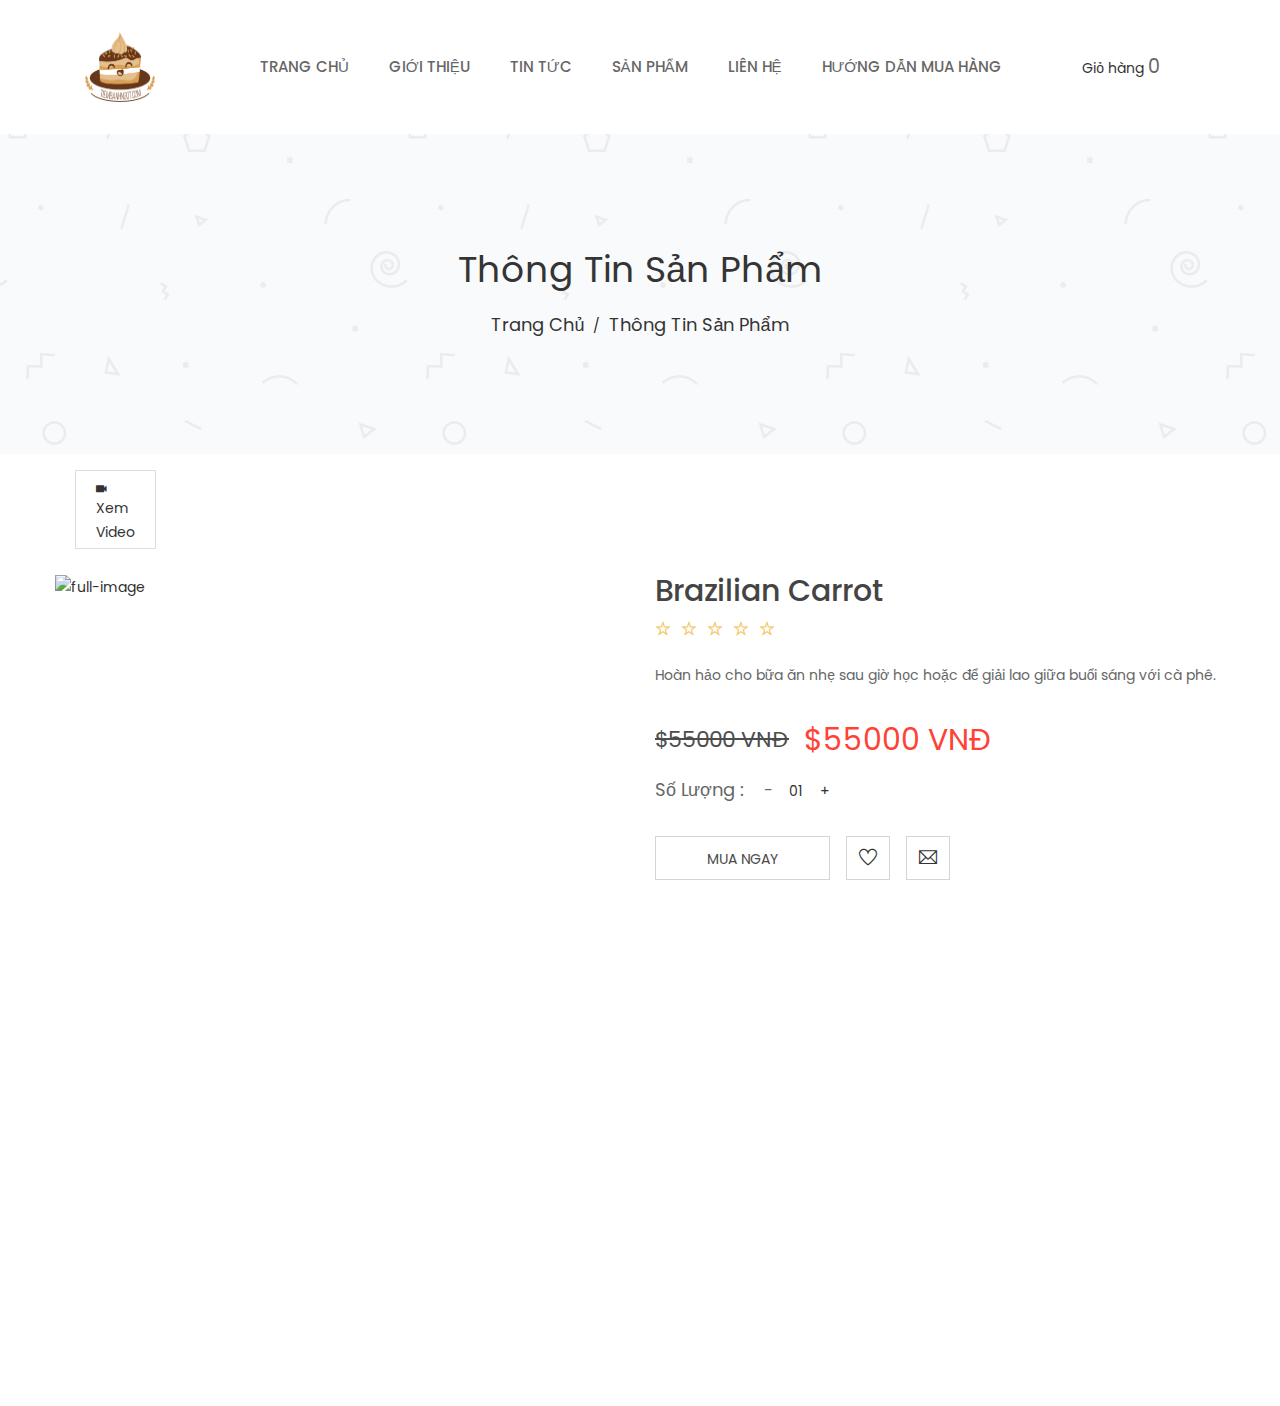
==== commit a97ee99a: "vietsub product detail" ====
--- a/product2.html
+++ b/product2.html
@@ -140,11 +140,11 @@
                     <div class="row">
                         <div class="col-xs-12">
                             <div class="bradcaump__inner text-center">
-                                <h2 class="bradcaump-title">Product Details</h2>
+                                <h2 class="bradcaump-title">Thông Tin Sản Phẩm</h2>
                                 <nav class="bradcaump-inner">
-                                    <a class="breadcrumb-item" href="index.html">Home</a>
+                                    <a class="breadcrumb-item" href="index.html">Trang Chủ</a>
                                     <span class="brd-separetor">/</span>
-                                    <span class="breadcrumb-item active">Product Details</span>
+                                    <span class="breadcrumb-item active">Thông Tin Sản Phẩm</span>
                                 </nav>
                             </div>
                         </div>
@@ -362,4 +362,4 @@
     <script src="https://unpkg.com/ionicons@5.2.3/dist/ionicons.js"></script>
 </body>
 
-</html>+</html>
